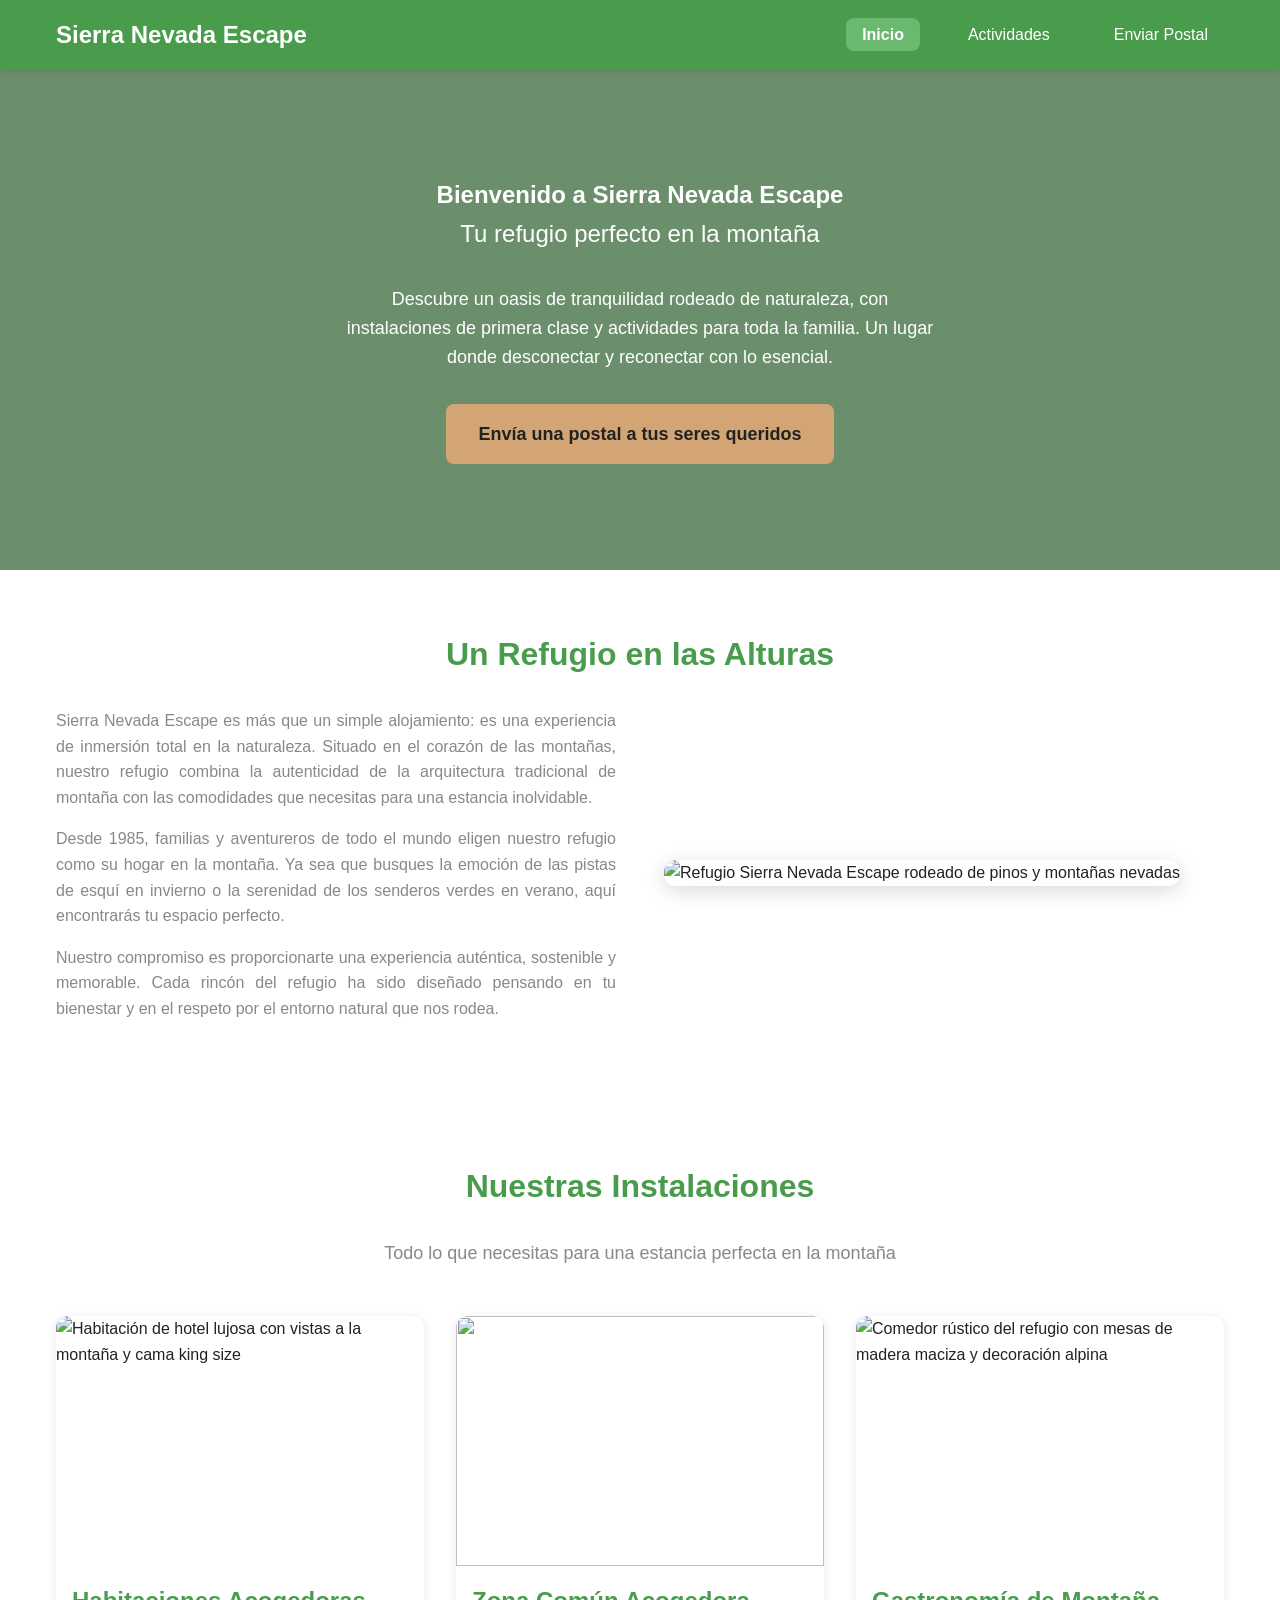
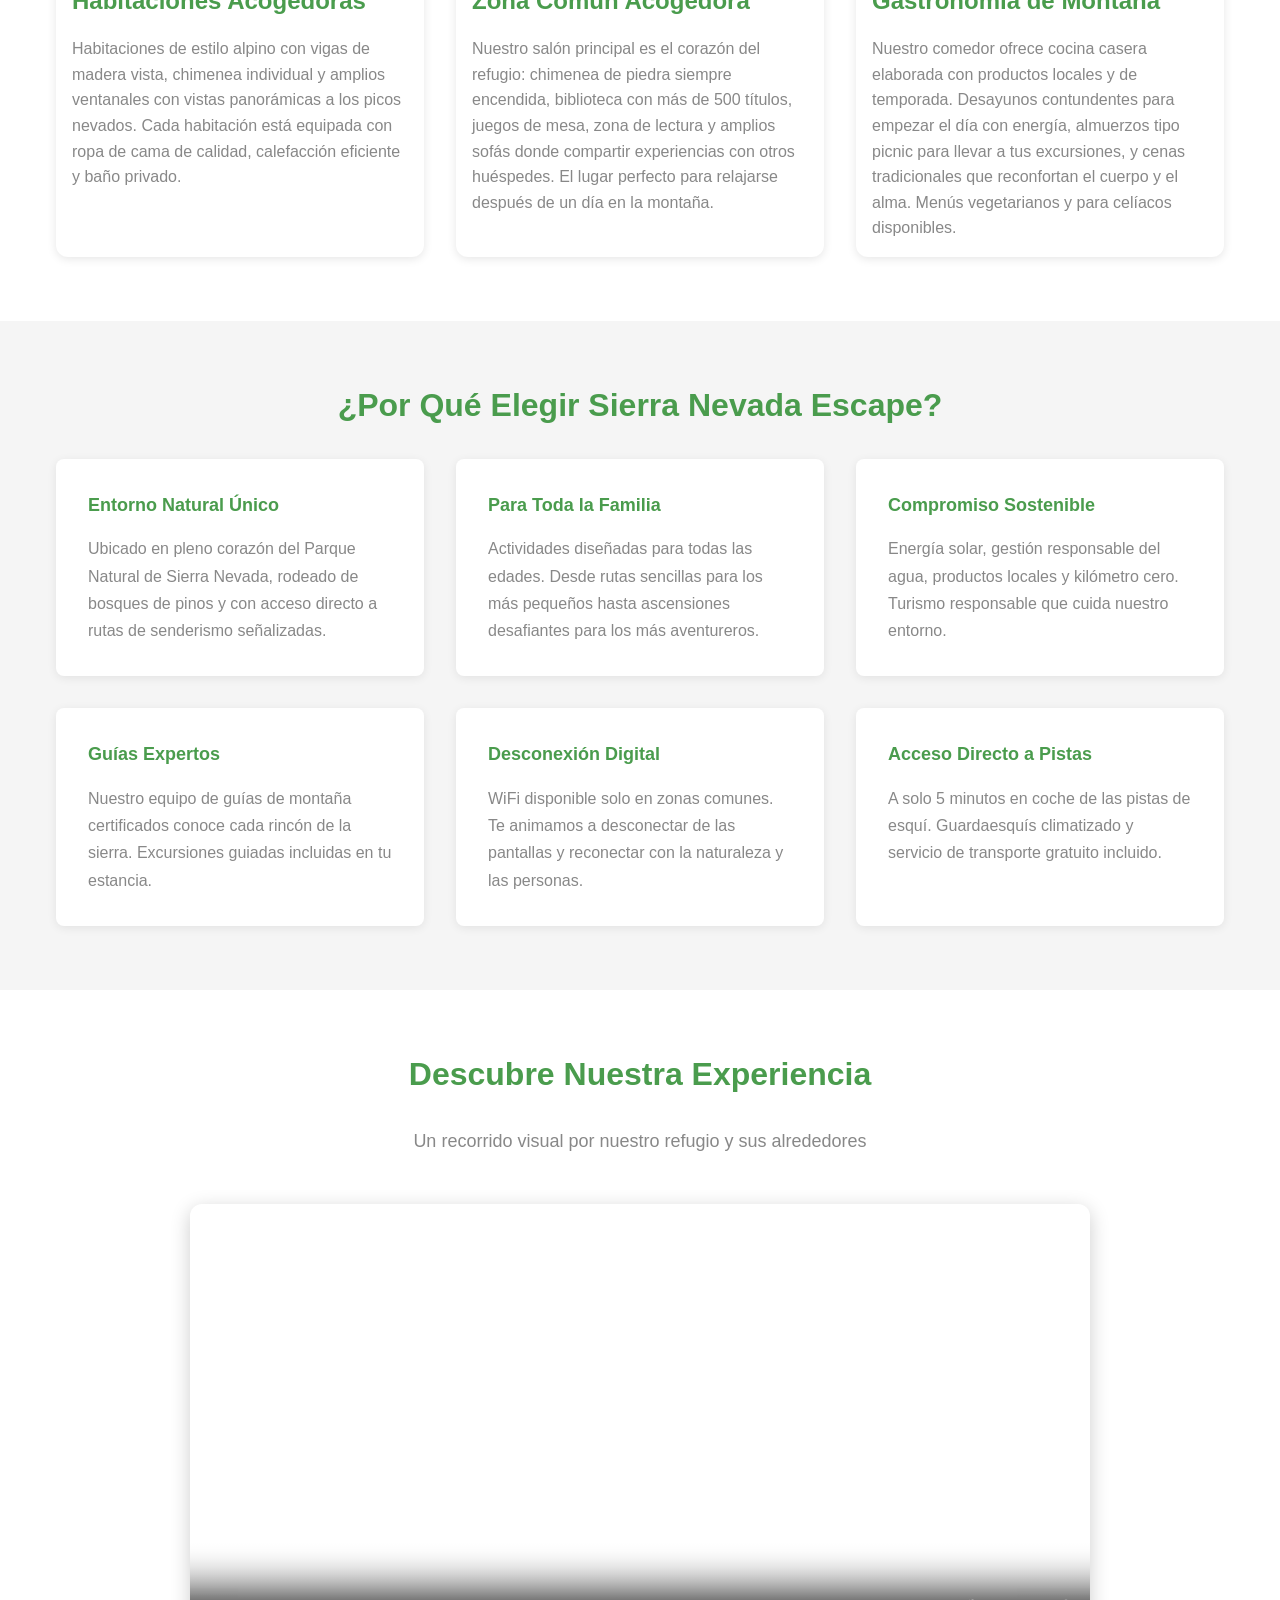
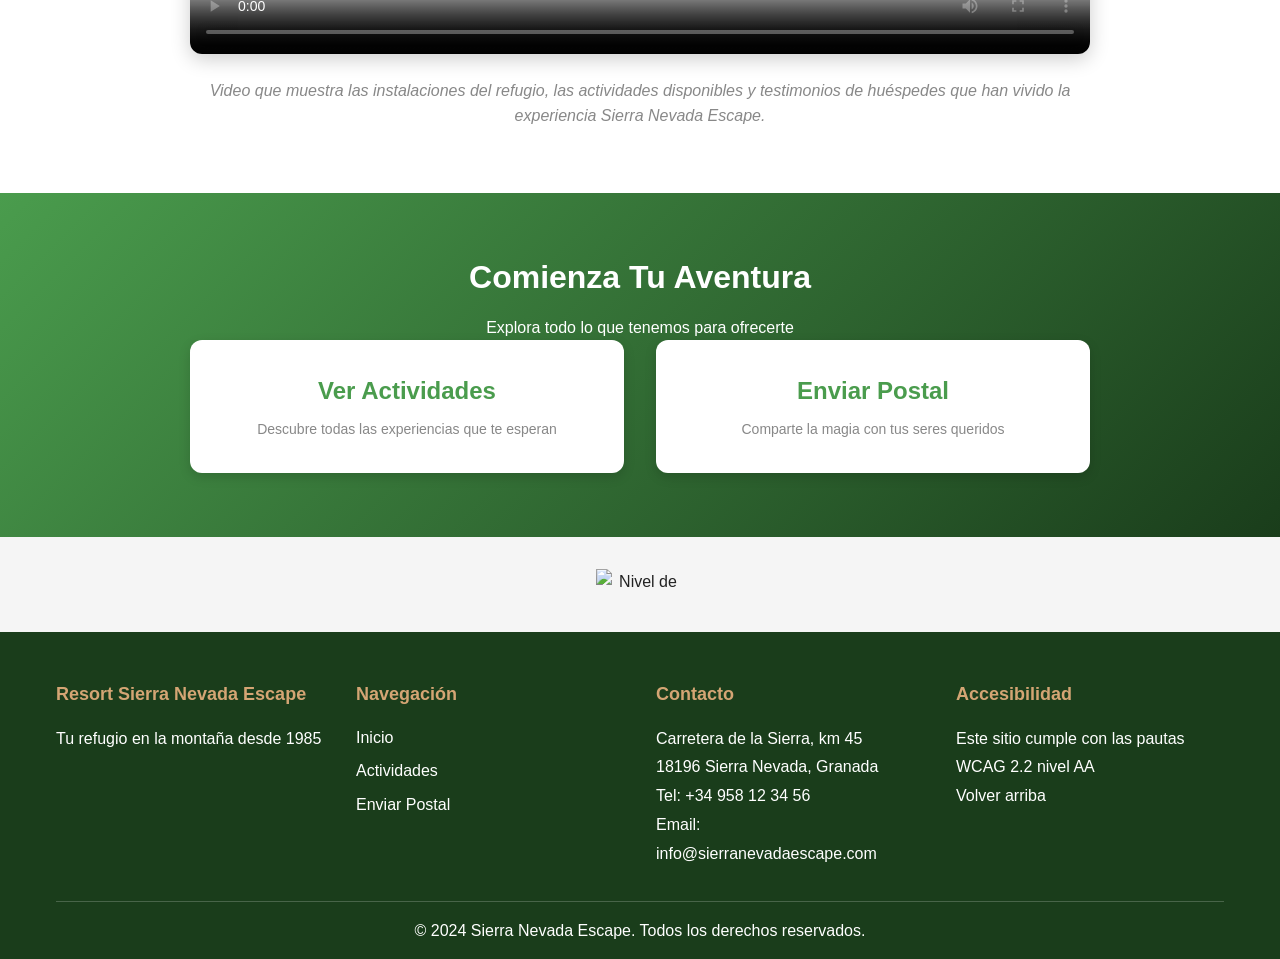
==== index.html @ b244ad47 "Init commit" ====
<!DOCTYPE html>
<html lang="es">

<head>
    <meta charset="UTF-8">
    <meta name="viewport" content="width=device-width, initial-scale=1.0">
    <meta name="description"
        content="Resort Sierra Nevada Escape - Tu refugio perfecto en la montaña. Descubre naturaleza, tranquilidad y actividades para toda la familia.">
    <title>Sierra Nevada Escape | Refugio de Montaña</title>
    <link rel="stylesheet" href="styles.css">
</head>

<body>

    <header role="banner">
        <nav role="navigation" aria-label="Navegación principal">
            <div class="nav-container">
                <h1 class="logo"><a href="index.html">Sierra Nevada Escape</a></h1>
                <ul class="nav-menu">
                    <li><a href="index.html" aria-current="page">Inicio</a></li>
                    <li><a href="actividades.html">Actividades</a></li>
                    <li><a href="postal.html">Enviar Postal</a></li>
                </ul>
            </div>
        </nav>
    </header>

    <main id="main-content" role="main">
        <!-- Hero Section -->
        <section id="inicio" class="hero" aria-labelledby="hero-title">
            <div class="hero-content">
                <h1 id="hero-title">Bienvenido a Sierra Nevada Escape</h1>
                <p class="hero-subtitle">Tu refugio perfecto en la montaña</p>
                <p class="hero-description">Descubre un oasis de tranquilidad rodeado de naturaleza, con instalaciones
                    de primera clase y actividades para toda la familia. Un lugar donde desconectar y reconectar con lo
                    esencial.</p>
                <a href="postal.html" class="cta-button">Envía una postal a tus seres queridos</a>
            </div>
        </section>

        <!-- Sobre Nosotros Section -->
        <section id="sobre-nosotros" class="sobre-nosotros" aria-labelledby="sobre-title">
            <div class="container">
                <h2 id="sobre-title">Un Refugio en las Alturas</h2>
                <div class="about-content">
                    <div class="about-text">
                        <p>Sierra Nevada Escape es más que un simple alojamiento: es una experiencia de inmersión total
                            en la naturaleza. Situado en el corazón de las montañas, nuestro refugio combina la
                            autenticidad de la arquitectura tradicional de montaña con las comodidades que necesitas
                            para una estancia inolvidable.</p>

                        <p>Desde 1985, familias y aventureros de todo el mundo eligen nuestro refugio como su hogar en
                            la montaña. Ya sea que busques la emoción de las pistas de esquí en invierno o la serenidad
                            de los senderos verdes en verano, aquí encontrarás tu espacio perfecto.</p>

                        <p>Nuestro compromiso es proporcionarte una experiencia auténtica, sostenible y memorable. Cada
                            rincón del refugio ha sido diseñado pensando en tu bienestar y en el respeto por el entorno
                            natural que nos rodea.</p>
                    </div>
                    <div class="about-image">
                        <img src="https://images.unsplash.com/photo-1506905925346-21bda4d32df4?w=1200&h=675&fit=crop"
                            alt="Refugio Sierra Nevada Escape rodeado de pinos y montañas nevadas" loading="lazy">
                    </div>
                </div>
            </div>
        </section>

        <!-- Instalaciones Section -->
        <section id="instalaciones" class="instalaciones" aria-labelledby="instalaciones-title">
            <div class="container">
                <h2 id="instalaciones-title">Nuestras Instalaciones</h2>
                <p class="section-intro">Todo lo que necesitas para una estancia perfecta en la montaña</p>

                <div class="grid">
                    <article class="card">
                        <img src="https://images.unsplash.com/photo-1566073771259-6a8506099945?w=800&h=600&fit=crop"
                            alt="Habitación de hotel lujosa con vistas a la montaña y cama king size" loading="lazy">
                        <h3>Habitaciones Acogedoras</h3>
                        <p>Habitaciones de estilo alpino con vigas de madera vista, chimenea individual y amplios
                            ventanales con vistas panorámicas a los picos nevados. Cada habitación está equipada con
                            ropa de cama de calidad, calefacción eficiente y baño privado.</p>
                    </article>

                    <article class="card">
                        <img src="https://images.unsplash.com/photo-1544161515-4ab6ce6db874?w=800&h=600&fit=crop"
                            loading="lazy">
                        <h3>Zona Común Acogedora</h3>
                        <p>Nuestro salón principal es el corazón del refugio: chimenea de piedra siempre encendida,
                            biblioteca con más de 500 títulos, juegos de mesa, zona de lectura y amplios sofás donde
                            compartir experiencias con otros huéspedes. El lugar perfecto para relajarse después de un
                            día en la montaña.</p>
                    </article>

                    <article class="card">
                        <img src="https://images.unsplash.com/photo-1519225421980-715cb0215aed?w=800&h=600&fit=crop"
                            alt="Comedor rústico del refugio con mesas de madera maciza y decoración alpina"
                            loading="lazy">
                        <h3>Gastronomía de Montaña</h3>
                        <p>Nuestro comedor ofrece cocina casera elaborada con productos locales y de temporada.
                            Desayunos contundentes para empezar el día con energía, almuerzos tipo picnic para llevar a
                            tus excursiones, y cenas tradicionales que reconfortan el cuerpo y el alma. Menús
                            vegetarianos y para celíacos disponibles.</p>
                    </article>
                </div>
            </div>
        </section>

        <!-- Por Qué Elegirnos Section -->
        <section id="ventajas" class="ventajas" aria-labelledby="ventajas-title">
            <div class="container">
                <h2 id="ventajas-title">¿Por Qué Elegir Sierra Nevada Escape?</h2>
                <div class="ventajas-grid">
                    <article class="ventaja-item">
                        <h3>Entorno Natural Único</h3>
                        <p>Ubicado en pleno corazón del Parque Natural de Sierra Nevada, rodeado de bosques de pinos y
                            con acceso directo a rutas de senderismo señalizadas.</p>
                    </article>

                    <article class="ventaja-item">
                        <h3>Para Toda la Familia</h3>
                        <p>Actividades diseñadas para todas las edades. Desde rutas sencillas para los más pequeños
                            hasta ascensiones desafiantes para los más aventureros.</p>
                    </article>

                    <article class="ventaja-item">
                        <h3>Compromiso Sostenible</h3>
                        <p>Energía solar, gestión responsable del agua, productos locales y kilómetro cero. Turismo
                            responsable que cuida nuestro entorno.</p>
                    </article>

                    <article class="ventaja-item">
                        <h3>Guías Expertos</h3>
                        <p>Nuestro equipo de guías de montaña certificados conoce cada rincón de la sierra. Excursiones
                            guiadas incluidas en tu estancia.</p>
                    </article>

                    <article class="ventaja-item">
                        <h3>Desconexión Digital</h3>
                        <p>WiFi disponible solo en zonas comunes. Te animamos a desconectar de las pantallas y
                            reconectar con la naturaleza y las personas.</p>
                    </article>

                    <article class="ventaja-item">
                        <h3>Acceso Directo a Pistas</h3>
                        <p>A solo 5 minutos en coche de las pistas de esquí. Guardaesquís climatizado y servicio de
                            transporte gratuito incluido.</p>
                    </article>
                </div>
            </div>
        </section>

        <!-- Video Section -->
        <section class="video-section" aria-labelledby="video-title">
            <div class="container">
                <h2 id="video-title">Descubre Nuestra Experiencia</h2>
                <p class="section-intro">Un recorrido visual por nuestro refugio y sus alrededores</p>
                <div class="video-wrapper">
                    <video controls
                        poster="https://images.unsplash.com/photo-1506905925346-21bda4d32df4?w=1200&h=675&fit=crop">
                        <source src="./video/20117277-uhd_3840_2160_50fps.mp4" type="video/mp4">
                        <track kind="captions" src="captions-es.vtt" srclang="es" label="Español" default>
                        <p>Tu navegador no soporta el elemento de video. <a
                                href="./video/20117277-uhd_3840_2160_50fps.mp4">Descarga el video
                                aquí</a>.</p>
                    </video>
                    <p class="video-description">Video que muestra las instalaciones del refugio, las actividades
                        disponibles
                        y testimonios de huéspedes que han vivido la experiencia Sierra Nevada Escape.</p>
                </div>
            </div>
        </section>

        <!-- Call to Action Section -->
        <section class="cta-section" aria-labelledby="cta-title">
            <div class="container">
                <h2 id="cta-title">Comienza Tu Aventura</h2>
                <p>Explora todo lo que tenemos para ofrecerte</p>
                <div class="cta-links">
                    <a href="actividades.html" class="cta-link-card">
                        <h3>Ver Actividades</h3>
                        <p>Descubre todas las experiencias que te esperan</p>
                    </a>
                    <a href="postal.html" class="cta-link-card">
                        <h3>Enviar Postal</h3>
                        <p>Comparte la magia con tus seres queridos</p>
                    </a>
                </div>
            </div>
        </section>
    </main>

    <!-- Accessibility Features Info -->
    <section class="accessibility-info" aria-labelledby="accessibility-title">
        <h2 id="accessibility-title" class="sr-only">Información de accesibilidad</h2>
        <div class="wcag-badges">
            <img src="https://www.w3.org/WAI/wcag2AA-blue.png"
                alt="Nivel de conformidad AA de las Pautas de Accesibilidad para el Contenido Web 2.2" width="88"
                height="31">
        </div>
    </section>

    <footer role="contentinfo">
        <div class="container">
            <div class="footer-content">
                <div class="footer-section">
                    <h3>Resort Sierra Nevada Escape</h3>
                    <p>Tu refugio en la montaña desde 1985</p>
                </div>

                <div class="footer-section">
                    <h3>Navegación</h3>
                    <ul class="footer-links">
                        <li><a href="index.html">Inicio</a></li>
                        <li><a href="actividades.html">Actividades</a></li>
                        <li><a href="postal.html">Enviar Postal</a></li>
                    </ul>
                </div>

                <div class="footer-section">
                    <h3>Contacto</h3>
                    <address>
                        <p>Carretera de la Sierra, km 45</p>
                        <p>18196 Sierra Nevada, Granada</p>
                        <p>Tel: <a href="tel:+34958123456">+34 958 12 34 56</a></p>
                        <p>Email: <a href="mailto:info@sierranevadaescape.com">info@sierranevadaescape.com</a></p>
                    </address>
                </div>

                <div class="footer-section">
                    <h3>Accesibilidad</h3>
                    <p>Este sitio cumple con las pautas WCAG 2.2 nivel AA</p>
                    <p><a href="#main-content">Volver arriba</a></p>
                </div>
            </div>

            <div class="footer-bottom">
                <p>&copy; 2024 Sierra Nevada Escape. Todos los derechos reservados.</p>
            </div>
        </div>
    </footer>

    <script src="app.js"></script>
</body>

</html>
---- styles.css ----
/* ================================
   CSS Variables para accesibilidad
   ================================ */
:root {
    /* Colores principales con contraste WCAG AA */
    --color-primary: #4a9c4d;
    --color-primary-dark: #1a3d1b;
    --color-primary-light: #6bb96e;
    --color-secondary: #d4a574;
    --color-accent: #8b4513;

    /* Colores de fondo */
    --color-bg-light: #ffffff;
    --color-bg-gray: #f5f5f5;
    --color-bg-dark: #333333;

    /* Colores de texto con contraste adecuado */
    --color-text-dark: #222222;
    --color-text-light: #ffffff;
    --color-text-gray: #888888;

    /* Estados */
    --color-error: #c41e3a;
    --color-success: #2d862d;
    --color-focus: #0066cc;

    /* Espaciado */
    --spacing-xs: 0.5rem;
    --spacing-sm: 1rem;
    --spacing-md: 2rem;
    --spacing-lg: 3rem;
    --spacing-xl: 4rem;

    /* Tipografía */
    --font-family-base: -apple-system, BlinkMacSystemFont, 'Segoe UI', Roboto, 'Helvetica Neue', Arial, sans-serif;
    --font-size-base: 16px;
    --font-size-sm: 0.875rem;
    --font-size-lg: 1.125rem;
    --font-size-xl: 1.5rem;
    --font-size-2xl: 2rem;
    --font-size-3xl: 2.5rem;

    --line-height-base: 1.6;
    --line-height-heading: 1.3;

    /* Transiciones */
    --transition-base: all 0.3s ease;

    /* Bordes */
    --border-radius: 8px;
    --border-radius-lg: 12px;
}

/* ================================
   Reset y Base
   ================================ */
* {
    margin: 0;
    padding: 0;
    box-sizing: border-box;
}

html {
    scroll-behavior: smooth;
    font-size: var(--font-size-base);
}

body {
    font-family: var(--font-family-base);
    line-height: var(--line-height-base);
    color: var(--color-text-dark);
    background-color: var(--color-bg-light);
}

/* ================================
   Accesibilidad
   ================================ */

/* Skip link para navegación por teclado */
.skip-link {
    position: absolute;
    top: -40px;
    left: 0;
    background: var(--color-primary);
    color: var(--color-text-light);
    padding: var(--spacing-sm);
    text-decoration: none;
    z-index: 100;
    font-weight: bold;
}

.skip-link:focus {
    top: 0;
}

/* Texto solo para lectores de pantalla */
.sr-only {
    position: absolute;
    width: 1px;
    height: 1px;
    padding: 0;
    margin: -1px;
    overflow: hidden;
    clip: rect(0, 0, 0, 0);
    white-space: nowrap;
    border-width: 0;
}

/* Focus visible para navegación por teclado */
*:focus-visible {
    outline: 3px solid var(--color-focus);
    outline-offset: 2px;
}

/* ================================
   Header y Navegación
   ================================ */
header {
    background-color: var(--color-primary);
    color: var(--color-text-light);
    padding: var(--spacing-sm) 0;
    position: sticky;
    top: 0;
    z-index: 50;
    box-shadow: 0 2px 5px rgba(0, 0, 0, 0.1);
}

.nav-container {
    max-width: 1200px;
    margin: 0 auto;
    padding: 0 var(--spacing-sm);
    display: flex;
    justify-content: space-between;
    align-items: center;
    flex-wrap: wrap;
}

.logo {
    font-size: var(--font-size-xl);
    font-weight: bold;
    margin: 0;
}

.nav-menu {
    list-style: none;
    display: flex;
    gap: var(--spacing-md);
    flex-wrap: wrap;
}

.nav-menu a {
    color: var(--color-text-light);
    text-decoration: none;
    padding: var(--spacing-xs) var(--spacing-sm);
    border-radius: var(--border-radius);
    transition: var(--transition-base);
}

.nav-menu a:hover,
.nav-menu a:focus {
    background-color: var(--color-primary-light);
}

/* ================================
   Hero Section
   ================================ */
.hero {
    background: linear-gradient(rgba(44, 95, 45, 0.7), rgba(44, 95, 45, 0.7)),
        url('https://images.unsplash.com/photo-1506905925346-21bda4d32df4?w=1600&h=900&fit=crop') center/cover;
    color: var(--color-text-light);
    padding: var(--spacing-xl) var(--spacing-sm);
    text-align: center;
    min-height: 500px;
    display: flex;
    align-items: center;
    justify-content: center;
}

.hero-content {
    max-width: 800px;
}

.hero-content h2 {
    font-size: var(--font-size-3xl);
    margin-bottom: var(--spacing-sm);
    line-height: var(--line-height-heading);
}

.hero-subtitle {
    font-size: var(--font-size-xl);
    margin-bottom: var(--spacing-md);
}

.hero-description {
    font-size: var(--font-size-lg);
    margin-bottom: var(--spacing-md);
    max-width: 600px;
    margin-left: auto;
    margin-right: auto;
}

.cta-button {
    display: inline-block;
    background-color: var(--color-secondary);
    color: var(--color-text-dark);
    padding: var(--spacing-sm) var(--spacing-md);
    border-radius: var(--border-radius);
    text-decoration: none;
    font-weight: bold;
    font-size: var(--font-size-lg);
    transition: var(--transition-base);
}

.cta-button:hover,
.cta-button:focus {
    background-color: var(--color-accent);
    color: var(--color-text-light);
    transform: translateY(-2px);
    box-shadow: 0 4px 8px rgba(0, 0, 0, 0.2);
}

/* ================================
   WCAG Badges
   ================================ */
.accessibility-info {
    background-color: var(--color-bg-gray);
    padding: var(--spacing-md) 0;
    text-align: center;
}

.wcag-badges {
    display: flex;
    justify-content: center;
    align-items: center;
    gap: var(--spacing-sm);
}

/* ================================
   Container y Grid
   ================================ */
.container {
    max-width: 1200px;
    margin: 0 auto;
    padding: 0 var(--spacing-sm);
}

section {
    padding: var(--spacing-xl) 0;
}

section h2 {
    font-size: var(--font-size-2xl);
    margin-bottom: var(--spacing-md);
    text-align: center;
    color: var(--color-primary);
    line-height: var(--line-height-heading);
}

.section-intro {
    text-align: center;
    font-size: var(--font-size-lg);
    max-width: 700px;
    margin: 0 auto var(--spacing-lg);
    color: var(--color-text-gray);
}

.grid {
    display: grid;
    grid-template-columns: repeat(auto-fit, minmax(300px, 1fr));
    gap: var(--spacing-md);
    margin-top: var(--spacing-md);
}

/* ================================
   Cards
   ================================ */
.card {
    background: var(--color-bg-light);
    border-radius: var(--border-radius-lg);
    overflow: hidden;
    box-shadow: 0 2px 10px rgba(0, 0, 0, 0.1);
    transition: var(--transition-base);
}

.card:hover,
.card:focus-within {
    transform: translateY(-5px);
    box-shadow: 0 5px 20px rgba(0, 0, 0, 0.15);
}

.card img {
    width: 100%;
    height: 250px;
    object-fit: cover;
    display: block;
}

.card h3 {
    font-size: var(--font-size-xl);
    margin: var(--spacing-sm);
    color: var(--color-primary);
}

.card p {
    margin: 0 var(--spacing-sm) var(--spacing-sm);
    color: var(--color-text-gray);
}

/* ================================
   Instalaciones Section
   ================================ */
.instalaciones {
    background-color: var(--color-bg-light);
}

/* ================================
   Actividades Section
   ================================ */
.actividades {
    background-color: var(--color-bg-gray);
}

.activity-card {
    background: var(--color-bg-light);
    padding: var(--spacing-md);
    border-radius: var(--border-radius-lg);
    box-shadow: 0 2px 10px rgba(0, 0, 0, 0.1);
}

.activity-card h3 {
    font-size: var(--font-size-xl);
    color: var(--color-primary);
    margin-bottom: var(--spacing-sm);
    border-bottom: 2px solid var(--color-secondary);
    padding-bottom: var(--spacing-xs);
}

.activity-card ul {
    list-style-position: inside;
    padding-left: 0;
}

.activity-card li {
    padding: var(--spacing-xs) 0;
    color: var(--color-text-gray);
}

/* ================================
   Video Section
   ================================ */
.video-section {
    background-color: var(--color-bg-light);
}

.video-wrapper {
    max-width: 900px;
    margin: 0 auto;
}

.video-wrapper video {
    width: 100%;
    height: auto;
    border-radius: var(--border-radius-lg);
    box-shadow: 0 5px 20px rgba(0, 0, 0, 0.2);
}

.video-description {
    margin-top: var(--spacing-sm);
    text-align: center;
    color: var(--color-text-gray);
    font-style: italic;
}

/* ================================
   Formulario de Postal
   ================================ */
.postal-section {
    background-color: var(--color-bg-light);
}

.postal-form {
    max-width: 800px;
    margin: 0 auto;
    background: var(--color-bg-gray);
    padding: var(--spacing-lg);
    border-radius: var(--border-radius-lg);
    box-shadow: 0 2px 10px rgba(0, 0, 0, 0.1);
}

fieldset {
    border: 2px solid var(--color-primary);
    padding: var(--spacing-md);
    margin-bottom: var(--spacing-md);
    border-radius: var(--border-radius);
}

legend {
    font-weight: bold;
    font-size: var(--font-size-lg);
    color: var(--color-primary);
    padding: 0 var(--spacing-xs);
}

.image-selector {
    display: grid;
    grid-template-columns: repeat(auto-fit, minmax(150px, 1fr));
    gap: var(--spacing-sm);
    margin-top: var(--spacing-sm);
}

.image-option {
    position: relative;
    cursor: pointer;
    border: 3px solid transparent;
    border-radius: var(--border-radius);
    overflow: hidden;
    transition: var(--transition-base);
}

.image-option:hover,
.image-option:focus-within {
    border-color: var(--color-secondary);
}

.image-option input[type="radio"] {
    position: absolute;
    opacity: 0;
}

.image-option input[type="radio"]:checked+img {
    border: 4px solid var(--color-primary);
}

.image-option input[type="radio"]:focus+img {
    outline: 3px solid var(--color-focus);
    outline-offset: 2px;
}

.image-option img {
    width: 100%;
    height: 150px;
    object-fit: cover;
    display: block;
    border: 4px solid transparent;
    transition: var(--transition-base);
}

.image-label {
    display: block;
    padding: var(--spacing-xs);
    background: var(--color-bg-light);
    text-align: center;
    font-size: var(--font-size-sm);
    font-weight: 500;
}

.form-group {
    margin-bottom: var(--spacing-md);
}

.form-group label {
    display: block;
    font-weight: 600;
    margin-bottom: var(--spacing-xs);
    color: var(--color-text-dark);
}

.form-group input,
.form-group textarea {
    width: 100%;
    padding: var(--spacing-sm);
    border: 2px solid #cccccc;
    border-radius: var(--border-radius);
    font-family: var(--font-family-base);
    font-size: var(--font-size-base);
    transition: var(--transition-base);
}

.form-group input:focus,
.form-group textarea:focus {
    border-color: var(--color-primary);
    outline: none;
}

.form-group input:invalid:not(:placeholder-shown),
.form-group textarea:invalid:not(:placeholder-shown) {
    border-color: var(--color-error);
}

.help-text {
    display: block;
    margin-top: var(--spacing-xs);
    font-size: var(--font-size-sm);
    color: var(--color-text-gray);
}

.error-message {
    color: var(--color-error);
    font-size: var(--font-size-sm);
    margin-top: var(--spacing-xs);
    font-weight: 600;
    display: none;
}

.error-message:not(:empty) {
    display: block;
}

.submit-button {
    background-color: var(--color-primary);
    color: var(--color-text-light);
    padding: var(--spacing-sm) var(--spacing-lg);
    border: none;
    border-radius: var(--border-radius);
    font-size: var(--font-size-lg);
    font-weight: bold;
    cursor: pointer;
    transition: var(--transition-base);
    width: 100%;
}

.submit-button:hover,
.submit-button:focus {
    background-color: var(--color-primary-dark);
    transform: translateY(-2px);
    box-shadow: 0 4px 8px rgba(0, 0, 0, 0.2);
}

.submit-button:active {
    transform: translateY(0);
}

/* ================================
   Modal
   ================================ */
.modal {
    display: none;
    position: fixed;
    z-index: 1000;
    left: 0;
    top: 0;
    width: 100%;
    height: 100%;
    background-color: rgba(0, 0, 0, 0.7);
    align-items: center;
    justify-content: center;
}

.modal[aria-hidden="false"] {
    display: flex;
}

.modal-content {
    background-color: var(--color-bg-light);
    padding: var(--spacing-lg);
    border-radius: var(--border-radius-lg);
    max-width: 500px;
    width: 90%;
    box-shadow: 0 5px 30px rgba(0, 0, 0, 0.3);
    text-align: center;
}

.modal-content h3 {
    color: var(--color-success);
    font-size: var(--font-size-2xl);
    margin-bottom: var(--spacing-sm);
}

.modal-content p {
    margin-bottom: var(--spacing-md);
    font-size: var(--font-size-lg);
}

/* ================================
   Footer
   ================================ */
footer {
    background-color: var(--color-primary-dark);
    color: var(--color-text-light);
    padding: var(--spacing-lg) 0 var(--spacing-sm);
}

.footer-content {
    display: grid;
    grid-template-columns: repeat(auto-fit, minmax(250px, 1fr));
    gap: var(--spacing-md);
    margin-bottom: var(--spacing-md);
}

.footer-section h3 {
    font-size: var(--font-size-lg);
    margin-bottom: var(--spacing-sm);
    color: var(--color-secondary);
}

.footer-section p,
.footer-section address {
    font-style: normal;
    line-height: 1.8;
}

.footer-section a {
    color: var(--color-text-light);
    text-decoration: none;
    transition: var(--transition-base);
}

.footer-section a:hover,
.footer-section a:focus {
    color: var(--color-secondary);
    text-decoration: underline;
}

.footer-bottom {
    border-top: 1px solid rgba(255, 255, 255, 0.2);
    padding-top: var(--spacing-sm);
    text-align: center;
}

/* ================================
   Responsive
   ================================ */
@media (max-width: 768px) {
    :root {
        --font-size-3xl: 2rem;
        --font-size-2xl: 1.5rem;
        --font-size-xl: 1.25rem;
    }

    .nav-container {
        flex-direction: column;
        gap: var(--spacing-sm);
    }

    .nav-menu {
        flex-direction: column;
        width: 100%;
        text-align: center;
        gap: var(--spacing-xs);
    }

    .hero {
        min-height: 400px;
        padding: var(--spacing-lg) var(--spacing-sm);
    }

    .grid {
        grid-template-columns: 1fr;
    }

    .image-selector {
        grid-template-columns: repeat(2, 1fr);
    }

    .gallery-grid {
        grid-template-columns: 1fr;
    }
}

@media (max-width: 480px) {
    .image-selector {
        grid-template-columns: 1fr;
    }
}

/* ================================
   Página de Confirmación
   ================================ */

/* Confirmación Hero */
.confirmacion-hero {
    background: linear-gradient(135deg, var(--color-success) 0%, #1e6b1e 100%);
    color: var(--color-text-light);
    padding: var(--spacing-xl) var(--spacing-sm);
    text-align: center;
    min-height: 60vh;
    display: flex;
    align-items: center;
    justify-content: center;
}

.confirmacion-content {
    max-width: 700px;
    margin: 0 auto;
}

.confirmacion-icono {
    margin-bottom: var(--spacing-md);
    animation: checkmark-animation 0.6s ease-out;
}

@keyframes checkmark-animation {
    0% {
        transform: scale(0) rotate(-45deg);
        opacity: 0;
    }

    50% {
        transform: scale(1.2) rotate(5deg);
    }

    100% {
        transform: scale(1) rotate(0deg);
        opacity: 1;
    }
}

.confirmacion-content h2 {
    font-size: var(--font-size-3xl);
    color: var(--color-text-light);
    margin-bottom: var(--spacing-md);
    line-height: var(--line-height-heading);
}

.confirmacion-mensaje {
    font-size: var(--font-size-xl);
    margin-bottom: var(--spacing-lg);
    line-height: 1.6;
}

.confirmacion-detalles {
    background: rgba(255, 255, 255, 0.15);
    border-radius: var(--border-radius-lg);
    padding: var(--spacing-md);
    margin-bottom: var(--spacing-lg);
    backdrop-filter: blur(10px);
}

.confirmacion-detalles p {
    margin: var(--spacing-xs) 0;
    font-size: var(--font-size-lg);
}

.confirmacion-detalles strong {
    font-weight: 700;
    color: var(--color-secondary);
}

.confirmacion-acciones {
    display: flex;
    gap: var(--spacing-sm);
    justify-content: center;
    flex-wrap: wrap;
    margin-top: var(--spacing-lg);
}

.btn-primary,
.btn-secondary {
    padding: var(--spacing-sm) var(--spacing-lg);
    border-radius: var(--border-radius);
    text-decoration: none;
    font-weight: bold;
    font-size: var(--font-size-lg);
    transition: var(--transition-base);
    display: inline-block;
}

.btn-primary {
    background-color: var(--color-secondary);
    color: var(--color-text-dark);
}

.btn-primary:hover,
.btn-primary:focus {
    background-color: var(--color-accent);
    color: var(--color-text-light);
    transform: translateY(-2px);
    box-shadow: 0 4px 12px rgba(0, 0, 0, 0.3);
}

.btn-secondary {
    background-color: rgba(255, 255, 255, 0.2);
    color: var(--color-text-light);
    border: 2px solid var(--color-text-light);
}

.btn-secondary:hover,
.btn-secondary:focus {
    background-color: var(--color-text-light);
    color: var(--color-primary);
    transform: translateY(-2px);
}

/* Siguiente Paso */
.siguiente-paso {
    padding: var(--spacing-xl) 0;
    background-color: var(--color-bg-light);
}

.siguiente-paso h3 {
    text-align: center;
    font-size: var(--font-size-2xl);
    color: var(--color-primary);
    margin-bottom: var(--spacing-lg);
}

.siguiente-grid {
    display: grid;
    grid-template-columns: repeat(auto-fit, minmax(280px, 1fr));
    gap: var(--spacing-md);
    margin-top: var(--spacing-md);
}

.siguiente-card {
    background: var(--color-bg-gray);
    padding: var(--spacing-lg);
    border-radius: var(--border-radius-lg);
    text-align: center;
    transition: var(--transition-base);
    border: 2px solid transparent;
}

.siguiente-card:hover,
.siguiente-card:focus-within {
    border-color: var(--color-primary);
    transform: translateY(-5px);
    box-shadow: 0 5px 20px rgba(0, 0, 0, 0.1);
}

.siguiente-icono {
    font-size: 3rem;
    display: block;
    margin-bottom: var(--spacing-sm);
}

.siguiente-card h4 {
    font-size: var(--font-size-xl);
    color: var(--color-primary);
    margin-bottom: var(--spacing-sm);
}

.siguiente-card p {
    color: var(--color-text-gray);
    margin-bottom: var(--spacing-md);
    line-height: 1.6;
}

.siguiente-link {
    display: inline-block;
    color: var(--color-primary);
    text-decoration: none;
    font-weight: 600;
    padding: var(--spacing-xs) var(--spacing-md);
    border: 2px solid var(--color-primary);
    border-radius: var(--border-radius);
    transition: var(--transition-base);
}

.siguiente-link:hover,
.siguiente-link:focus {
    background-color: var(--color-primary);
    color: var(--color-text-light);
}

/* Testimonios */
.testimonios-seccion {
    padding: var(--spacing-xl) 0;
    background-color: var(--color-bg-gray);
}

.testimonios-seccion h3 {
    text-align: center;
    font-size: var(--font-size-2xl);
    color: var(--color-primary);
    margin-bottom: var(--spacing-lg);
}

.testimonios-grid {
    display: grid;
    grid-template-columns: repeat(auto-fit, minmax(300px, 1fr));
    gap: var(--spacing-md);
}

.testimonio-card {
    background: var(--color-bg-light);
    padding: var(--spacing-lg);
    border-radius: var(--border-radius-lg);
    box-shadow: 0 2px 10px rgba(0, 0, 0, 0.08);
    border-left: 4px solid var(--color-secondary);
}

.testimonio-card blockquote {
    margin: 0;
}

.testimonio-card p {
    font-style: italic;
    color: var(--color-text-gray);
    line-height: 1.7;
    margin-bottom: var(--spacing-md);
    font-size: var(--font-size-lg);
}

.testimonio-card footer {
    display: flex;
    flex-direction: column;
    gap: var(--spacing-xs);
}

.testimonio-card cite {
    font-style: normal;
    font-weight: 600;
    color: var(--color-primary);
}

.testimonio-fecha {
    font-size: var(--font-size-sm);
    color: var(--color-text-gray);
}

/* Social Section */
.social-section {
    padding: var(--spacing-xl) 0;
    background-color: var(--color-bg-light);
    text-align: center;
}

.social-section h3 {
    font-size: var(--font-size-2xl);
    color: var(--color-primary);
    margin-bottom: var(--spacing-sm);
}

.social-intro {
    font-size: var(--font-size-lg);
    color: var(--color-text-gray);
    margin-bottom: var(--spacing-lg);
    max-width: 600px;
    margin-left: auto;
    margin-right: auto;
}

.social-links {
    display: flex;
    gap: var(--spacing-md);
    justify-content: center;
    flex-wrap: wrap;
}

.social-link {
    display: flex;
    align-items: center;
    gap: var(--spacing-xs);
    padding: var(--spacing-sm) var(--spacing-lg);
    background-color: var(--color-bg-gray);
    color: var(--color-text-dark);
    text-decoration: none;
    border-radius: var(--border-radius);
    font-weight: 600;
    transition: var(--transition-base);
    border: 2px solid transparent;
}

.social-link:hover,
.social-link:focus {
    border-color: var(--color-primary);
    background-color: var(--color-primary);
    color: var(--color-text-light);
    transform: translateY(-2px);
}

.social-link span:first-child {
    font-size: 1.5rem;
}

/* ================================
   Responsive - Confirmación
   ================================ */
@media (max-width: 768px) {
    .confirmacion-content h2 {
        font-size: var(--font-size-2xl);
    }

    .confirmacion-mensaje {
        font-size: var(--font-size-lg);
    }

    .confirmacion-acciones {
        flex-direction: column;
        width: 100%;
    }

    .btn-primary,
    .btn-secondary {
        width: 100%;
    }

    .siguiente-grid,
    .testimonios-grid {
        grid-template-columns: 1fr;
    }

    .social-links {
        flex-direction: column;
        max-width: 300px;
        margin: 0 auto;
    }

    .social-link {
        width: 100%;
        justify-content: center;
    }
}

/* ================================
   Nuevos estilos para estructura multi-página
   ================================ */

/* Logo link */
.logo a {
    color: inherit;
    text-decoration: none;
}

.logo a:hover,
.logo a:focus {
    opacity: 0.9;
}

/* Indicador de página activa */
.nav-menu a[aria-current="page"] {
    background-color: var(--color-primary-light);
    font-weight: bold;
}

/* Page Header */
.page-header {
    background: linear-gradient(135deg, var(--color-primary) 0%, var(--color-primary-dark) 100%);
    color: var(--color-text-light);
    padding: var(--spacing-xl) var(--spacing-sm);
    text-align: center;
}

.page-subtitle {
    font-size: var(--font-size-lg);
    margin-top: var(--spacing-sm);
    opacity: 0.95;
}

/* About Section */
.sobre-nosotros {
    background-color: var(--color-bg-light);
}

.about-content {
    display: grid;
    grid-template-columns: 1fr 1fr;
    gap: var(--spacing-lg);
    align-items: center;
    margin-top: var(--spacing-md);
}

.about-text p {
    margin-bottom: var(--spacing-sm);
    color: var(--color-text-gray);
    text-align: justify;
}

.about-image img {
    width: 100%;
    height: auto;
    border-radius: var(--border-radius-lg);
    box-shadow: 0 5px 20px rgba(0, 0, 0, 0.15);
}

/* Ventajas Grid */
.ventajas {
    background-color: var(--color-bg-gray);
}

.ventajas-grid {
    display: grid;
    grid-template-columns: repeat(auto-fit, minmax(300px, 1fr));
    gap: var(--spacing-md);
    margin-top: var(--spacing-md);
}

.ventaja-item {
    background: var(--color-bg-light);
    padding: var(--spacing-md);
    border-radius: var(--border-radius);
    box-shadow: 0 2px 10px rgba(0, 0, 0, 0.08);
    transition: var(--transition-base);
}

.ventaja-item:hover,
.ventaja-item:focus-within {
    transform: translateY(-3px);
    box-shadow: 0 5px 15px rgba(0, 0, 0, 0.12);
}

.ventaja-item h3 {
    font-size: var(--font-size-lg);
    margin-bottom: var(--spacing-sm);
    color: var(--color-primary);
}

.ventaja-item p {
    color: var(--color-text-gray);
    line-height: 1.7;
}

/* CTA Section */
.cta-section {
    background: linear-gradient(135deg, var(--color-primary) 0%, var(--color-primary-dark) 100%);
    color: var(--color-text-light);
    text-align: center;
    padding: var(--spacing-xl) var(--spacing-sm);
}

.cta-section h2 {
    color: var(--color-text-light);
    margin-bottom: var(--spacing-sm);
}

.cta-section>p {
    font-size: var(--font-size-lg);
    margin-bottom: var(--spacing-lg);
}

.cta-links {
    display: grid;
    grid-template-columns: repeat(auto-fit, minmax(250px, 1fr));
    gap: var(--spacing-md);
    max-width: 900px;
    margin: 0 auto;
}

.cta-link-card {
    background: var(--color-bg-light);
    color: var(--color-text-dark);
    padding: var(--spacing-md);
    border-radius: var(--border-radius-lg);
    text-decoration: none;
    transition: var(--transition-base);
    box-shadow: 0 4px 12px rgba(0, 0, 0, 0.15);
}

.cta-link-card:hover,
.cta-link-card:focus {
    transform: translateY(-5px);
    box-shadow: 0 8px 20px rgba(0, 0, 0, 0.25);
}

.cta-link-card h3 {
    color: var(--color-primary);
    font-size: var(--font-size-xl);
    margin-bottom: var(--spacing-xs);
}

.cta-link-card p {
    color: var(--color-text-gray);
    font-size: var(--font-size-sm);
}

/* Footer Links */
.footer-links {
    list-style: none;
    padding: 0;
}

.footer-links li {
    margin-bottom: var(--spacing-xs);
}

/* Intro Section */
.intro-section {
    background-color: var(--color-bg-gray);
    padding: var(--spacing-lg) 0;
}

.intro-text {
    max-width: 800px;
    margin: 0 auto;
    font-size: var(--font-size-lg);
    line-height: 1.8;
    color: var(--color-text-gray);
    text-align: center;
}

.intro-text:first-of-type {
    margin-bottom: var(--spacing-md);
}

/* Actividades Temporada */
.actividades-temporada {
    padding: var(--spacing-xl) 0;
}

.actividades-temporada.bg-light {
    background-color: var(--color-bg-gray);
}

.actividades-temporada h3 {
    font-size: var(--font-size-2xl);
    color: var(--color-primary);
    margin-bottom: var(--spacing-lg);
    text-align: center;
    border-bottom: 3px solid var(--color-secondary);
    padding-bottom: var(--spacing-sm);
}

/* Actividad Detallada */
.actividad-detallada {
    display: grid;
    grid-template-columns: 1fr 1fr;
    gap: var(--spacing-lg);
    margin-bottom: var(--spacing-xl);
    align-items: start;
}

.actividad-imagen img {
    width: 100%;
    height: auto;
    border-radius: var(--border-radius-lg);
    box-shadow: 0 4px 15px rgba(0, 0, 0, 0.15);
}

.actividad-contenido h4 {
    font-size: var(--font-size-xl);
    color: var(--color-primary);
    margin-bottom: var(--spacing-sm);
}

.actividad-contenido p {
    margin-bottom: var(--spacing-sm);
    line-height: 1.7;
    color: var(--color-text-gray);
}

.actividad-contenido strong {
    color: var(--color-text-dark);
    font-weight: 600;
}

.actividad-contenido ul {
    margin: var(--spacing-sm) 0 var(--spacing-sm) var(--spacing-md);
    color: var(--color-text-gray);
}

.actividad-contenido li {
    margin-bottom: var(--spacing-xs);
    line-height: 1.6;
}

/* Activity Card Extended */
.activity-card-extended {
    background: var(--color-bg-light);
    border-radius: var(--border-radius-lg);
    overflow: hidden;
    box-shadow: 0 2px 10px rgba(0, 0, 0, 0.1);
    transition: var(--transition-base);
}

.activity-card-extended:hover,
.activity-card-extended:focus-within {
    transform: translateY(-5px);
    box-shadow: 0 5px 20px rgba(0, 0, 0, 0.15);
}

.activity-card-extended img {
    width: 100%;
    height: 200px;
    object-fit: cover;
}

.activity-card-extended h4 {
    font-size: var(--font-size-lg);
    color: var(--color-primary);
    margin: var(--spacing-sm);
}

.activity-card-extended p {
    margin: 0 var(--spacing-sm) var(--spacing-sm);
    color: var(--color-text-gray);
    font-size: var(--font-size-sm);
}

.activity-card-extended strong {
    color: var(--color-text-dark);
}

/* Info Práctica */
.info-practica {
    background-color: var(--color-bg-gray);
    padding: var(--spacing-xl) 0;
}

.info-practica h3 {
    text-align: center;
    color: var(--color-primary);
    font-size: var(--font-size-2xl);
    margin-bottom: var(--spacing-lg);
}

.info-box {
    background: var(--color-bg-light);
    padding: var(--spacing-md);
    border-radius: var(--border-radius);
    margin-bottom: var(--spacing-md);
    border-left: 4px solid var(--color-secondary);
}

.info-box h4 {
    color: var(--color-primary);
    font-size: var(--font-size-lg);
    margin-bottom: var(--spacing-sm);
}

.info-box p {
    color: var(--color-text-gray);
    line-height: 1.7;
}



/* Postal Intro */
.postal-intro {
    background-color: var(--color-bg-gray);
    padding: var(--spacing-lg) 0;
}

.intro-content p {
    max-width: 800px;
    margin: 0 auto var(--spacing-md);
    font-size: var(--font-size-lg);
    line-height: 1.8;
    color: var(--color-text-gray);
    text-align: center;
}

/* Fieldset Description */
.fieldset-description {
    font-size: var(--font-size-sm);
    color: var(--color-text-gray);
    margin-top: var(--spacing-xs);
    font-style: italic;
}

/* Textarea Footer */
.textarea-footer {
    display: flex;
    justify-content: space-between;
    align-items: center;
    margin-top: var(--spacing-xs);
}

.char-counter {
    font-size: var(--font-size-sm);
    color: var(--color-text-gray);
    font-weight: 600;
}

/* Form Actions */
.form-actions {
    display: flex;
    gap: var(--spacing-sm);
    margin-top: var(--spacing-md);
}

.reset-button {
    background-color: var(--color-bg-gray);
    color: var(--color-text-dark);
    padding: var(--spacing-sm) var(--spacing-md);
    border: 2px solid var(--color-primary);
    border-radius: var(--border-radius);
    font-size: var(--font-size-base);
    font-weight: 600;
    cursor: pointer;
    transition: var(--transition-base);
    flex: 1;
}

.reset-button:hover,
.reset-button:focus {
    background-color: var(--color-primary);
    color: var(--color-text-light);
}

.submit-button {
    flex: 2;
}

/* Modal Note */
.modal-note {
    font-style: italic;
    color: var(--color-text-gray);
    font-size: var(--font-size-sm);
}

/* Postal Tips */
.postal-tips {
    background-color: var(--color-bg-gray);
    padding: var(--spacing-xl) 0;
}

.postal-tips h3 {
    text-align: center;
    color: var(--color-primary);
    font-size: var(--font-size-2xl);
    margin-bottom: var(--spacing-lg);
}

.tips-grid {
    display: grid;
    grid-template-columns: repeat(auto-fit, minmax(250px, 1fr));
    gap: var(--spacing-md);
}

.tip-card {
    background: var(--color-bg-light);
    padding: var(--spacing-md);
    border-radius: var(--border-radius);
    box-shadow: 0 2px 10px rgba(0, 0, 0, 0.08);
}

.tip-card h4 {
    color: var(--color-primary);
    font-size: var(--font-size-lg);
    margin-bottom: var(--spacing-sm);
}

.tip-card p {
    color: var(--color-text-gray);
    line-height: 1.6;
}

/* FAQ Section */
.postal-faq {
    background-color: var(--color-bg-light);
    padding: var(--spacing-xl) 0;
}

.postal-faq h3 {
    text-align: center;
    color: var(--color-primary);
    font-size: var(--font-size-2xl);
    margin-bottom: var(--spacing-lg);
}

.faq-list {
    max-width: 800px;
    margin: 0 auto;
}

.faq-item {
    margin-bottom: var(--spacing-md);
    padding-bottom: var(--spacing-md);
    border-bottom: 1px solid var(--color-bg-gray);
}

.faq-item:last-child {
    border-bottom: none;
}

.faq-item dt {
    font-size: var(--font-size-lg);
    font-weight: 600;
    color: var(--color-primary);
    margin-bottom: var(--spacing-xs);
}

.faq-item dd {
    margin-left: 0;
    color: var(--color-text-gray);
    line-height: 1.7;
}

/* ================================
   Responsive Updates
   ================================ */
@media (max-width: 768px) {

    .about-content,
    .actividad-detallada {
        grid-template-columns: 1fr;
        gap: var(--spacing-md);
    }

    .actividad-detallada .actividad-imagen:nth-child(1) {
        order: -1;
    }

    .ventajas-grid {
        grid-template-columns: 1fr;
    }

    .cta-links {
        grid-template-columns: 1fr;
    }

    .tips-grid {
        grid-template-columns: 1fr;
    }

    .form-actions {
        flex-direction: column;
    }

    .submit-button,
    .reset-button {
        width: 100%;
    }
}

/* ================================
   Print Styles
   ================================ */
@media print {

    .skip-link,
    header,
    .cta-button,
    .cta-section,
    .postal-form,
    .modal,
    .postal-tips,
    .postal-faq {
        display: none;
    }

    body {
        font-size: 12pt;
        color: #000000;
    }

    a {
        text-decoration: underline;
        color: #000000;
    }

    a[href^="http"]:after {
        content: " (" attr(href) ")";
    }
}
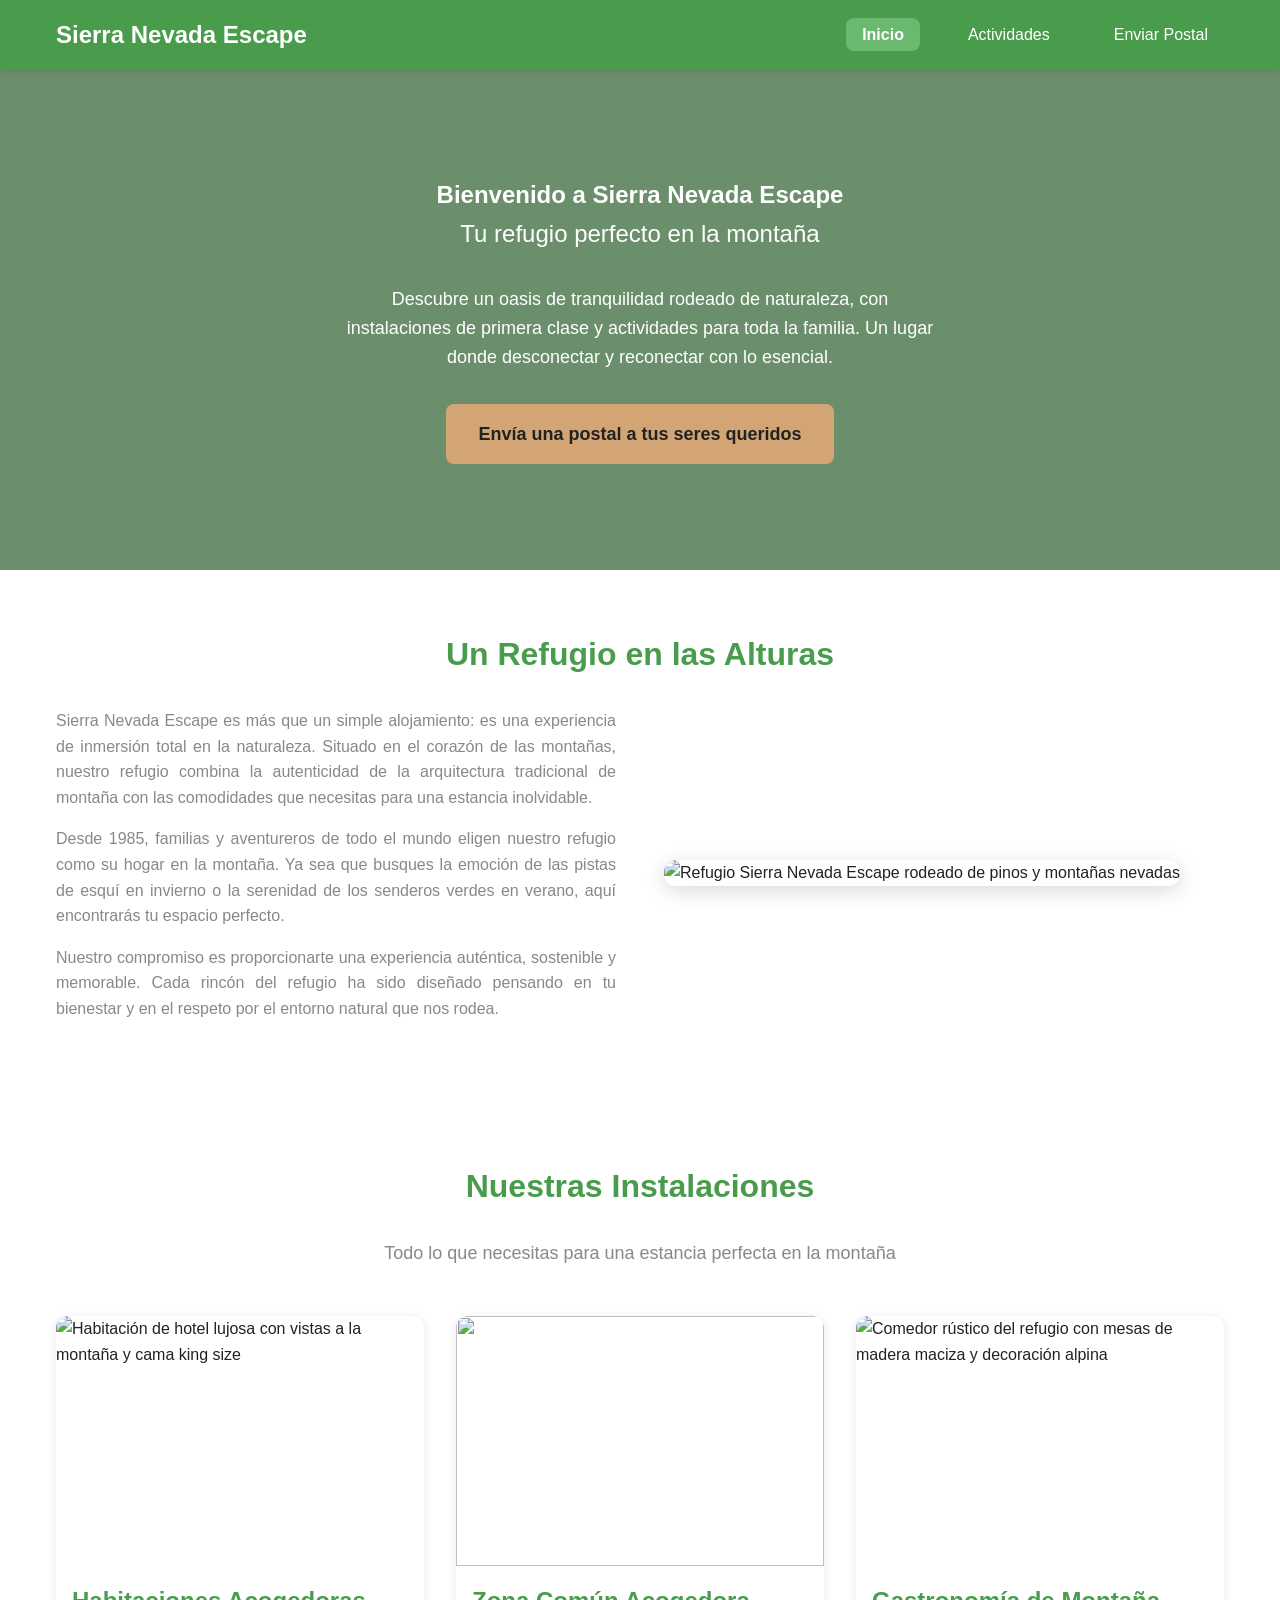
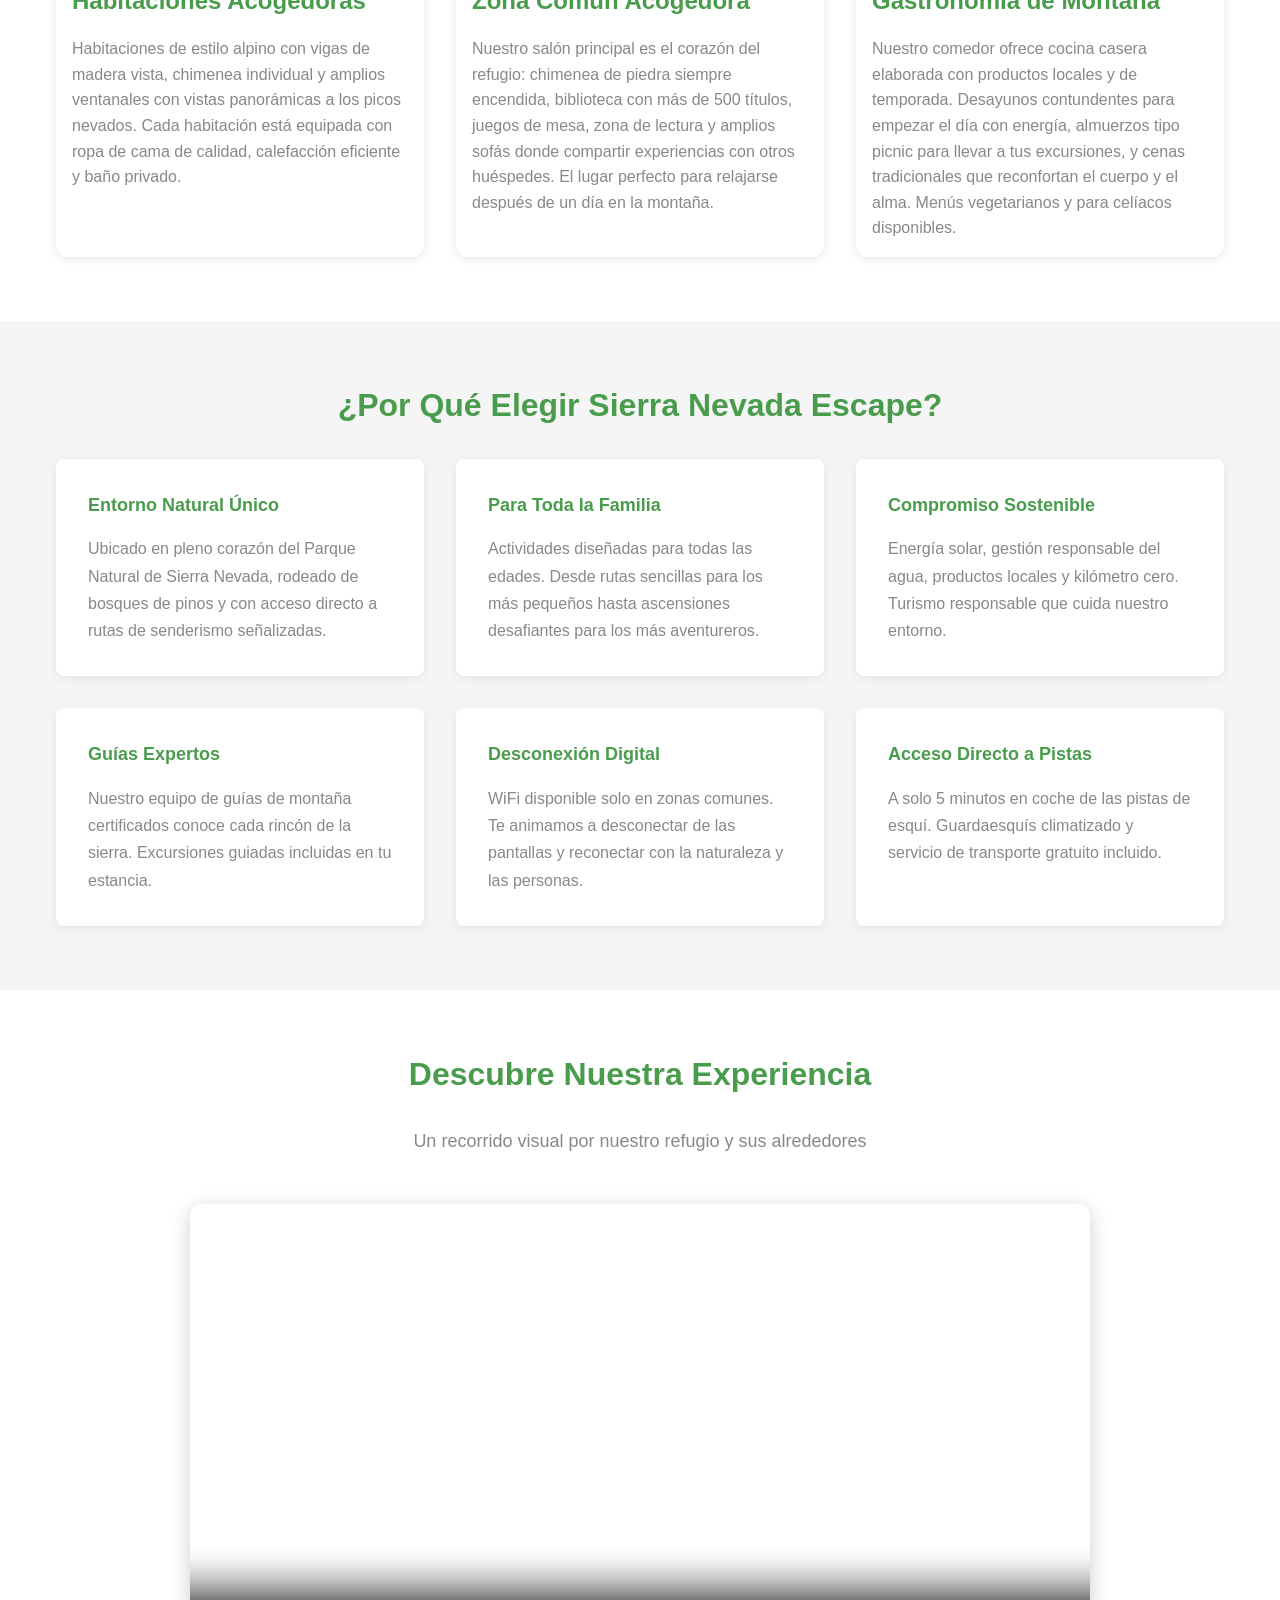
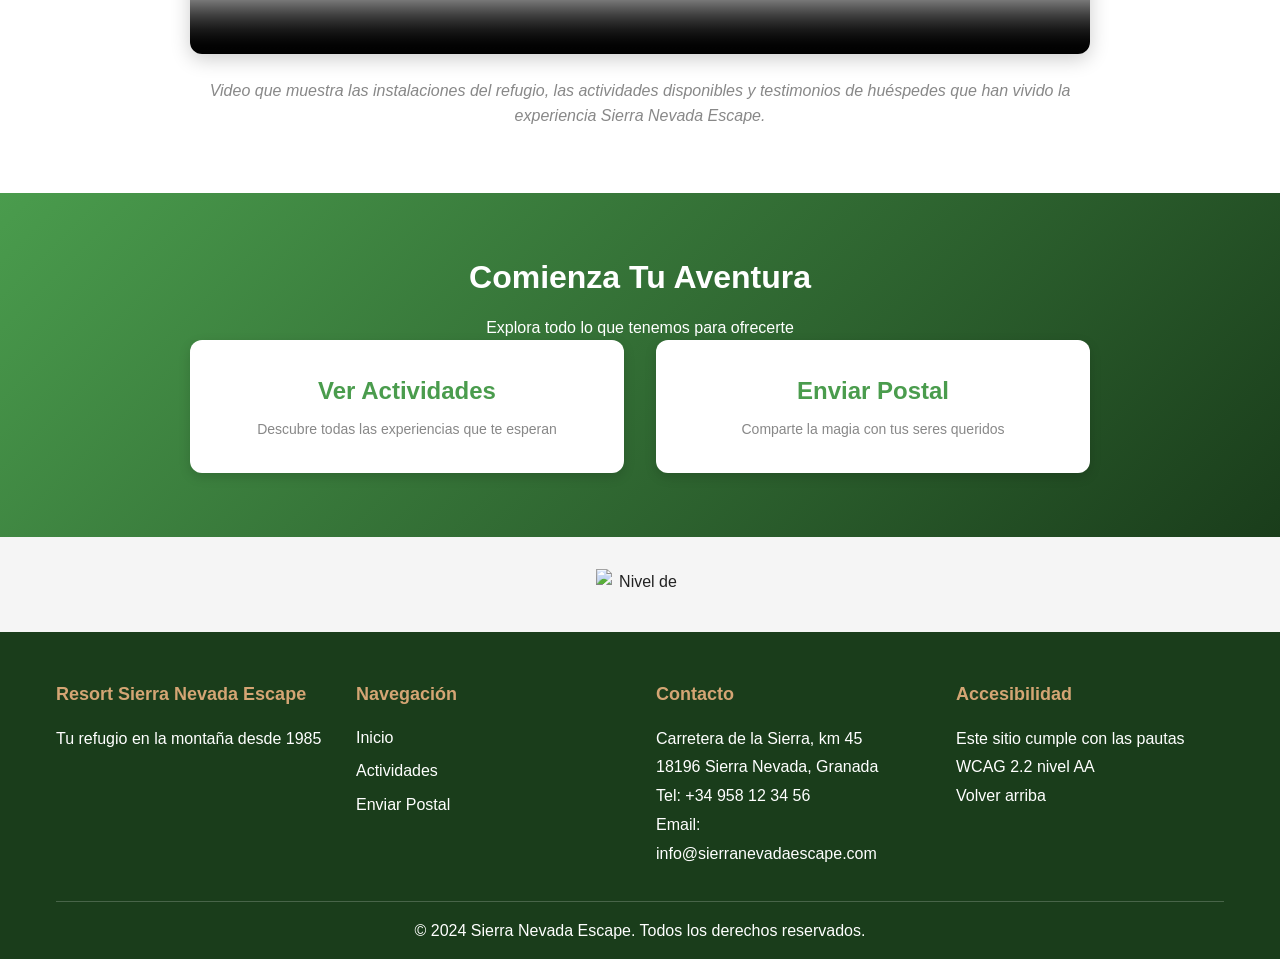
==== commit b1bdcaa5: "Add: videolink" ====
--- a/index.html
+++ b/index.html
@@ -157,7 +157,7 @@
                 <div class="video-wrapper">
                     <video controls
                         poster="https://images.unsplash.com/photo-1506905925346-21bda4d32df4?w=1200&h=675&fit=crop">
-                        <source src="./video/20117277-uhd_3840_2160_50fps.mp4" type="video/mp4">
+                        <source src="https://pixabay.com/videos/download/video-2496_medium.mp4" type="video/mp4">
                         <track kind="captions" src="captions-es.vtt" srclang="es" label="Español" default>
                         <p>Tu navegador no soporta el elemento de video. <a
                                 href="./video/20117277-uhd_3840_2160_50fps.mp4">Descarga el video
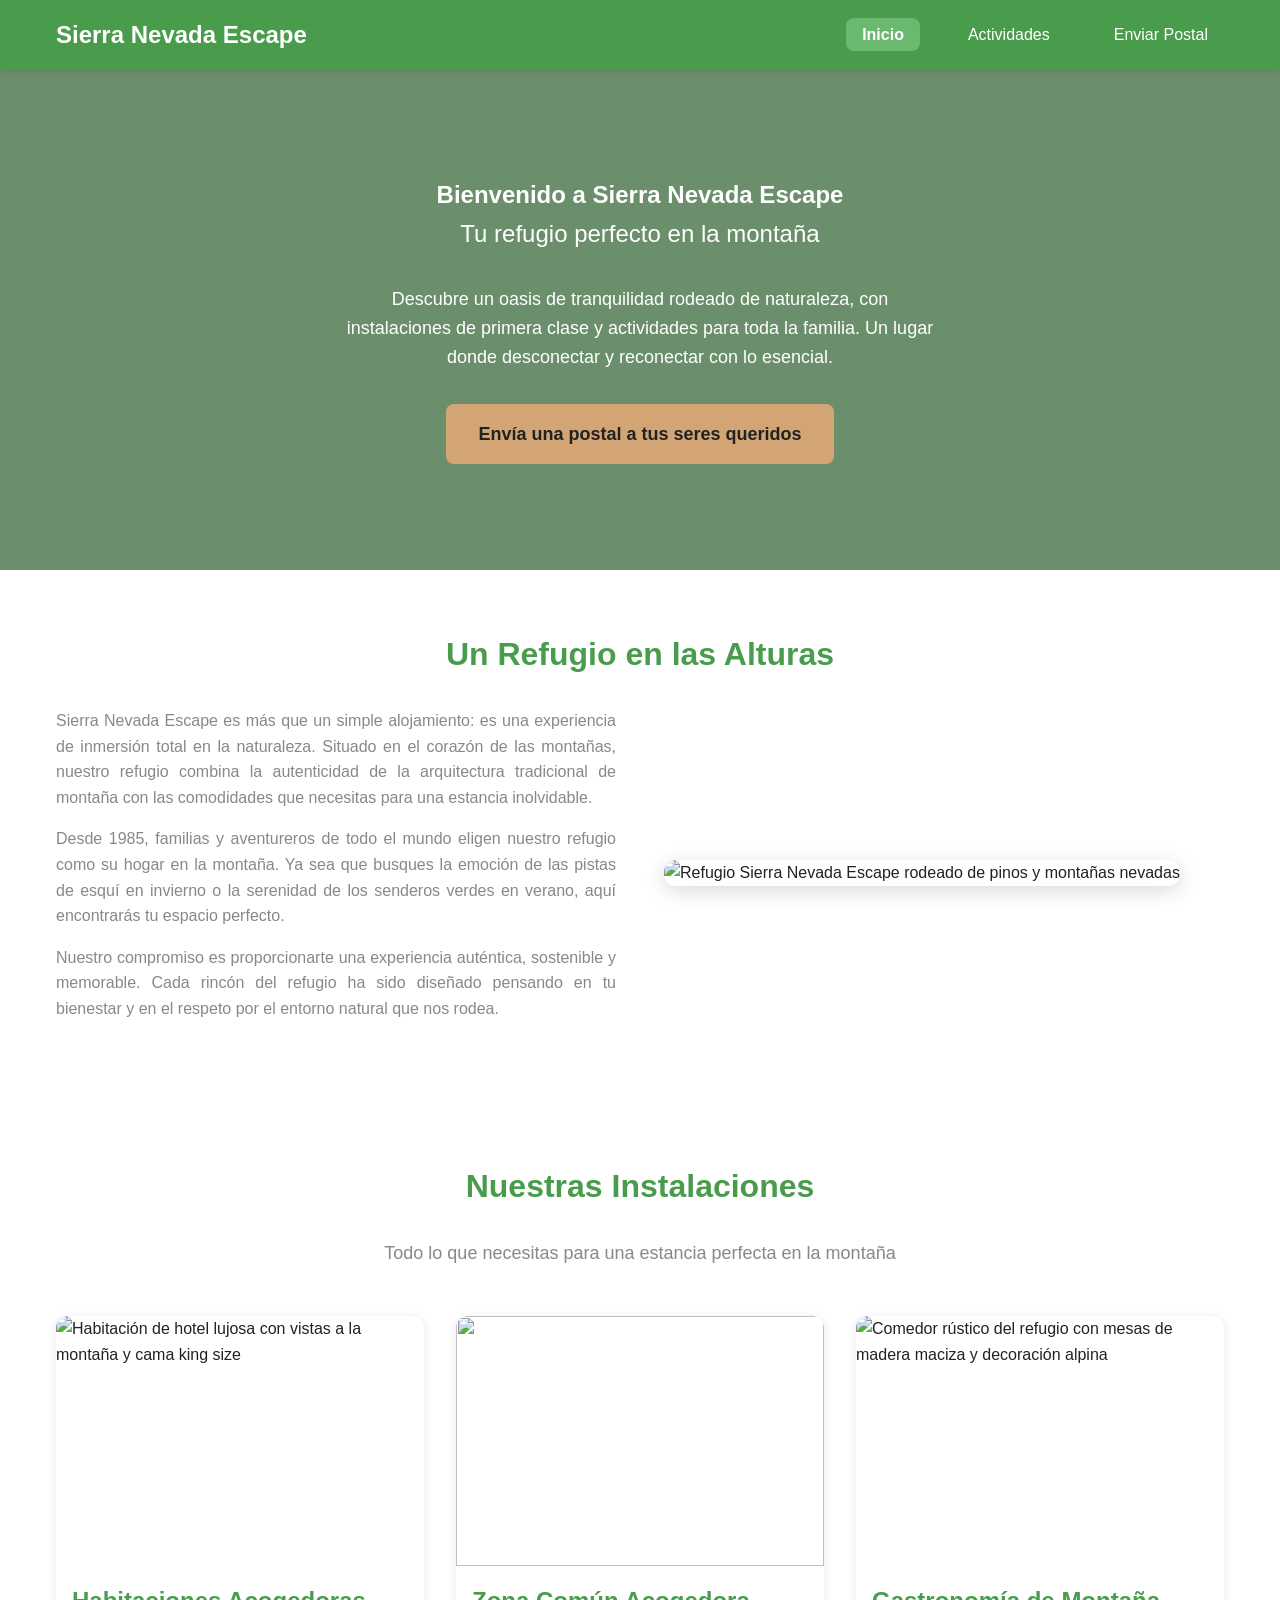
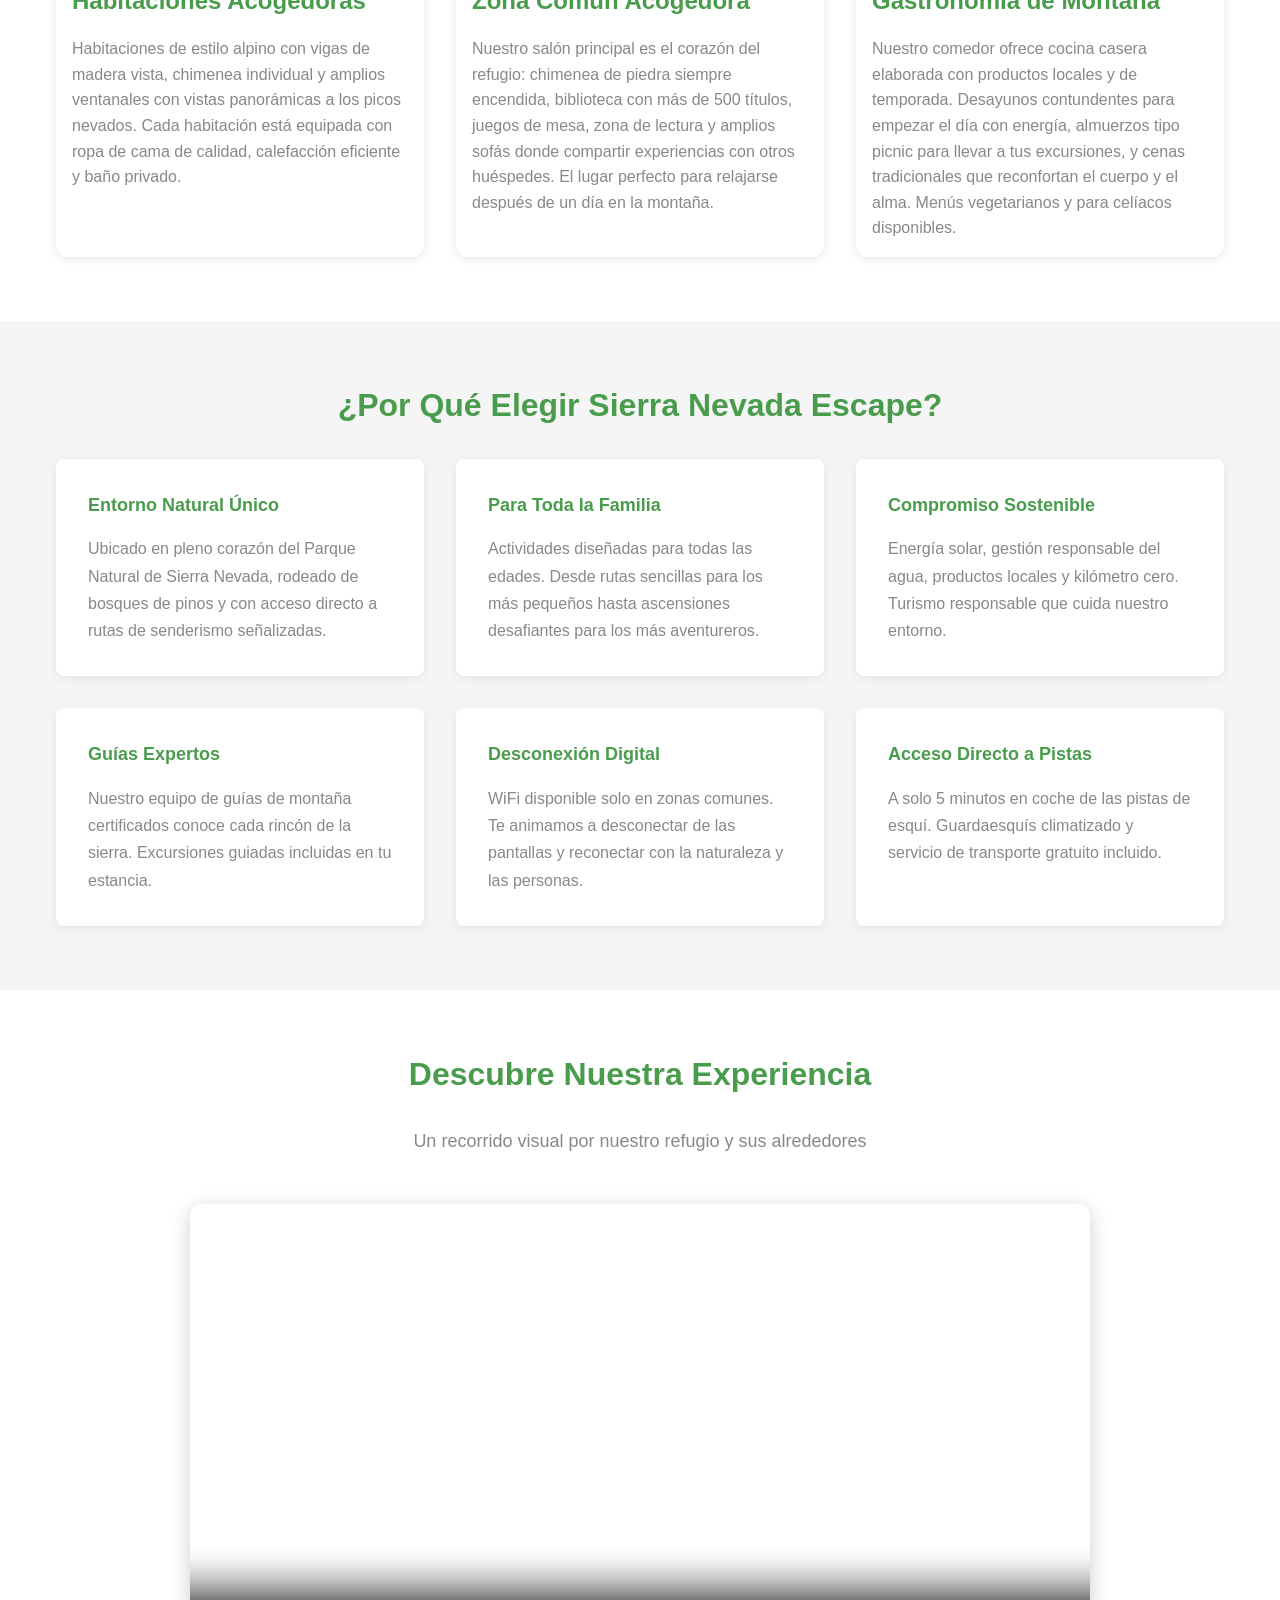
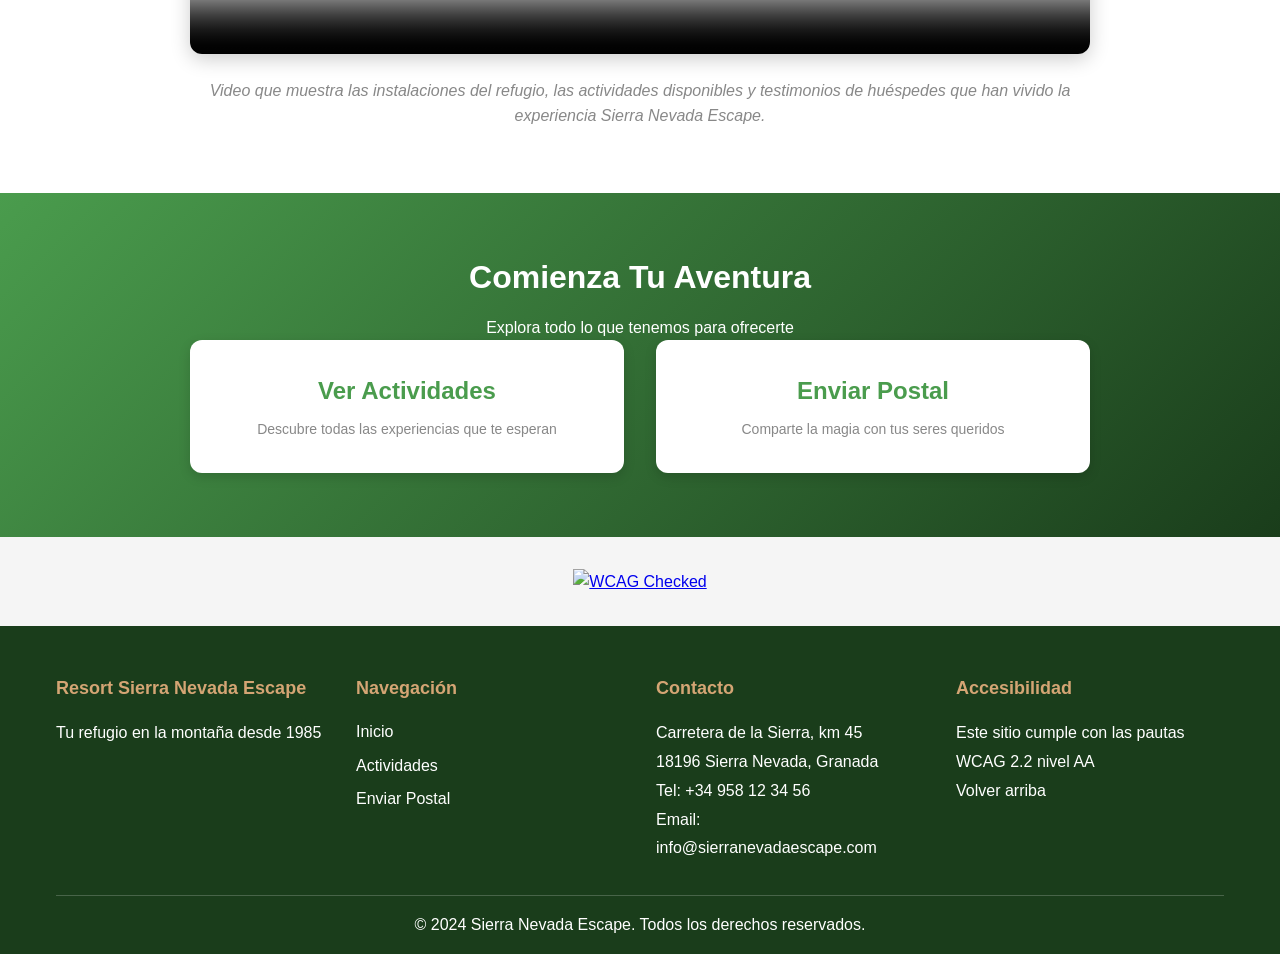
==== commit a039cd14: "AA logos" ====
--- a/index.html
+++ b/index.html
@@ -157,7 +157,8 @@
                 <div class="video-wrapper">
                     <video controls
                         poster="https://images.unsplash.com/photo-1506905925346-21bda4d32df4?w=1200&h=675&fit=crop">
-                        <source src="https://pixabay.com/videos/download/video-2496_medium.mp4" type="video/mp4">
+                        <source src="https://cdn.pixabay.com/video/2016/03/18/2496-159568806_large.mp4"
+                            type="video/mp4">
                         <track kind="captions" src="captions-es.vtt" srclang="es" label="Español" default>
                         <p>Tu navegador no soporta el elemento de video. <a
                                 href="./video/20117277-uhd_3840_2160_50fps.mp4">Descarga el video
@@ -193,9 +194,10 @@
     <section class="accessibility-info" aria-labelledby="accessibility-title">
         <h2 id="accessibility-title" class="sr-only">Información de accesibilidad</h2>
         <div class="wcag-badges">
-            <img src="https://www.w3.org/WAI/wcag2AA-blue.png"
-                alt="Nivel de conformidad AA de las Pautas de Accesibilidad para el Contenido Web 2.2" width="88"
-                height="31">
+            <a href="https://achecker.ca/scan/3dd60af7-ab85-4bff-9829-019c52b8f438">
+                <img src="https://achecker.ca/api/v1/scan/3dd60af7-ab85-4bff-9829-019c52b8f438/badge"
+                    alt="WCAG Checked" />
+            </a>
         </div>
     </section>
 
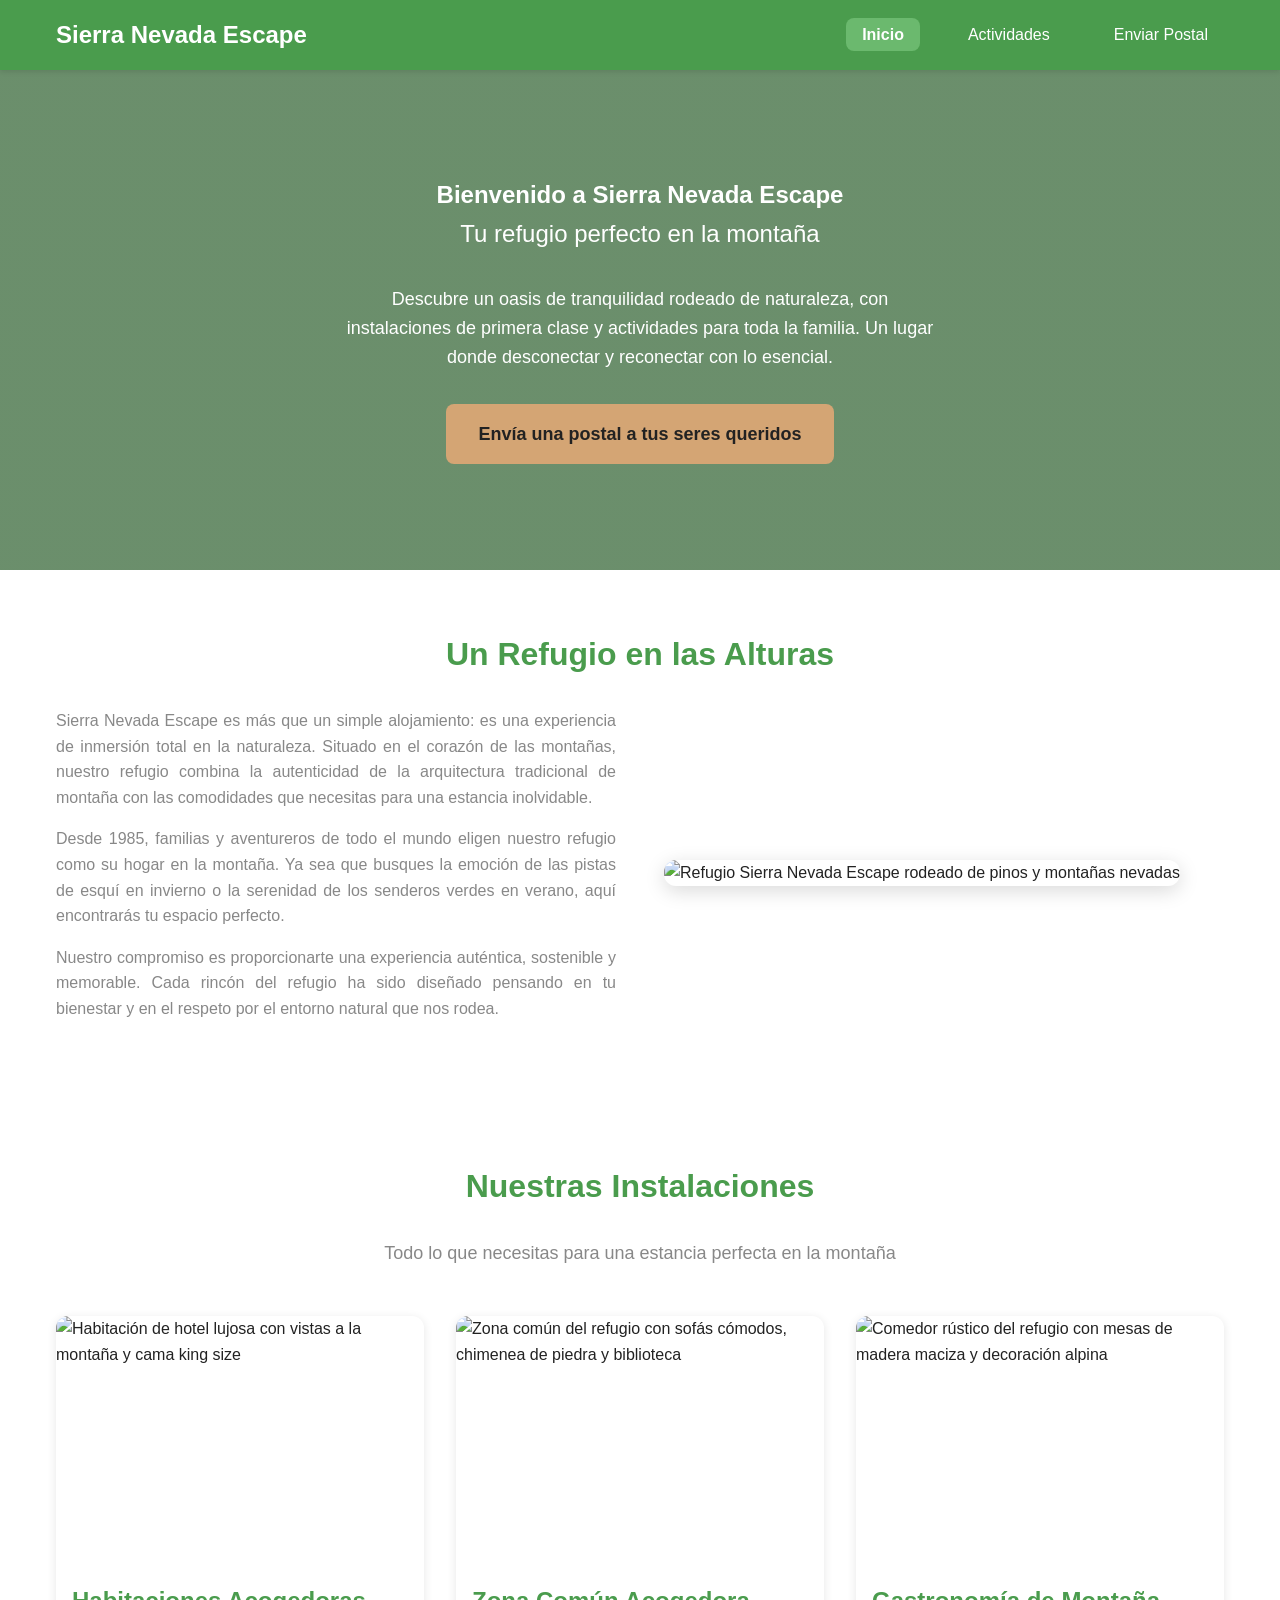
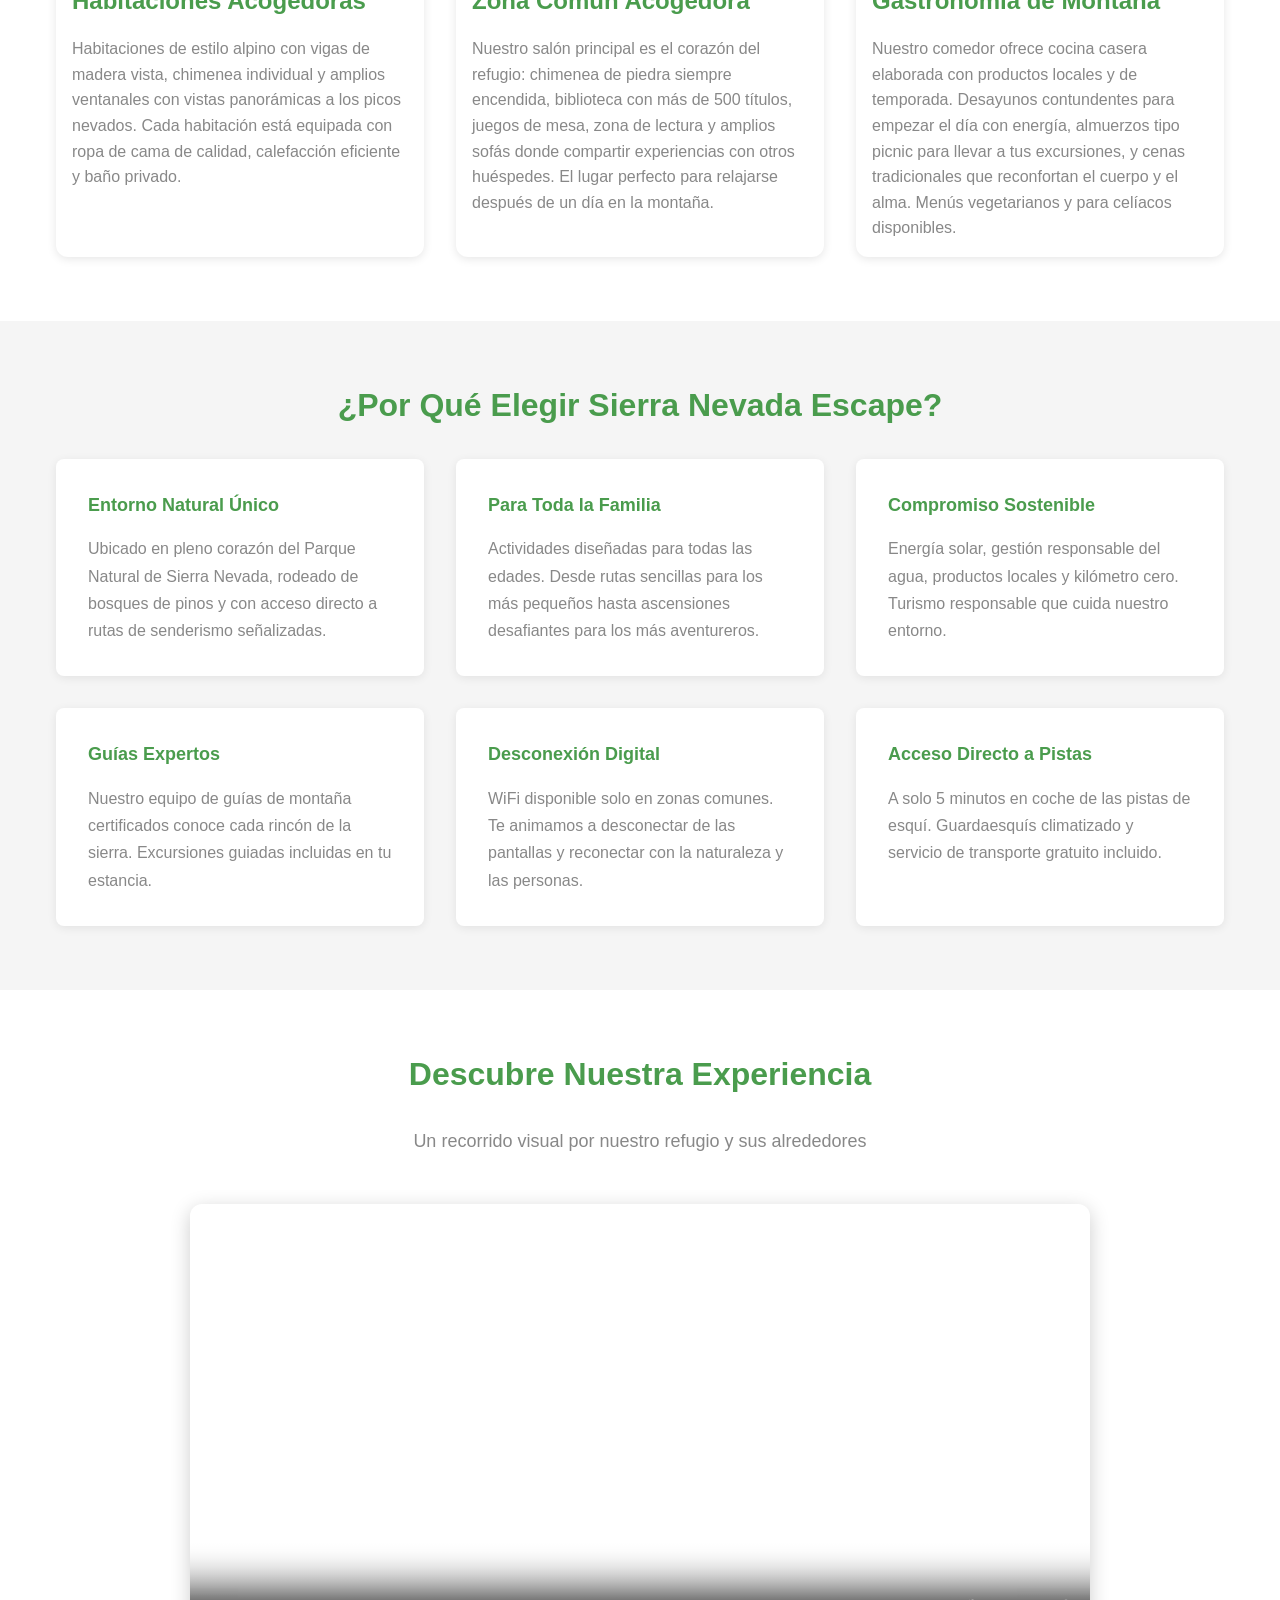
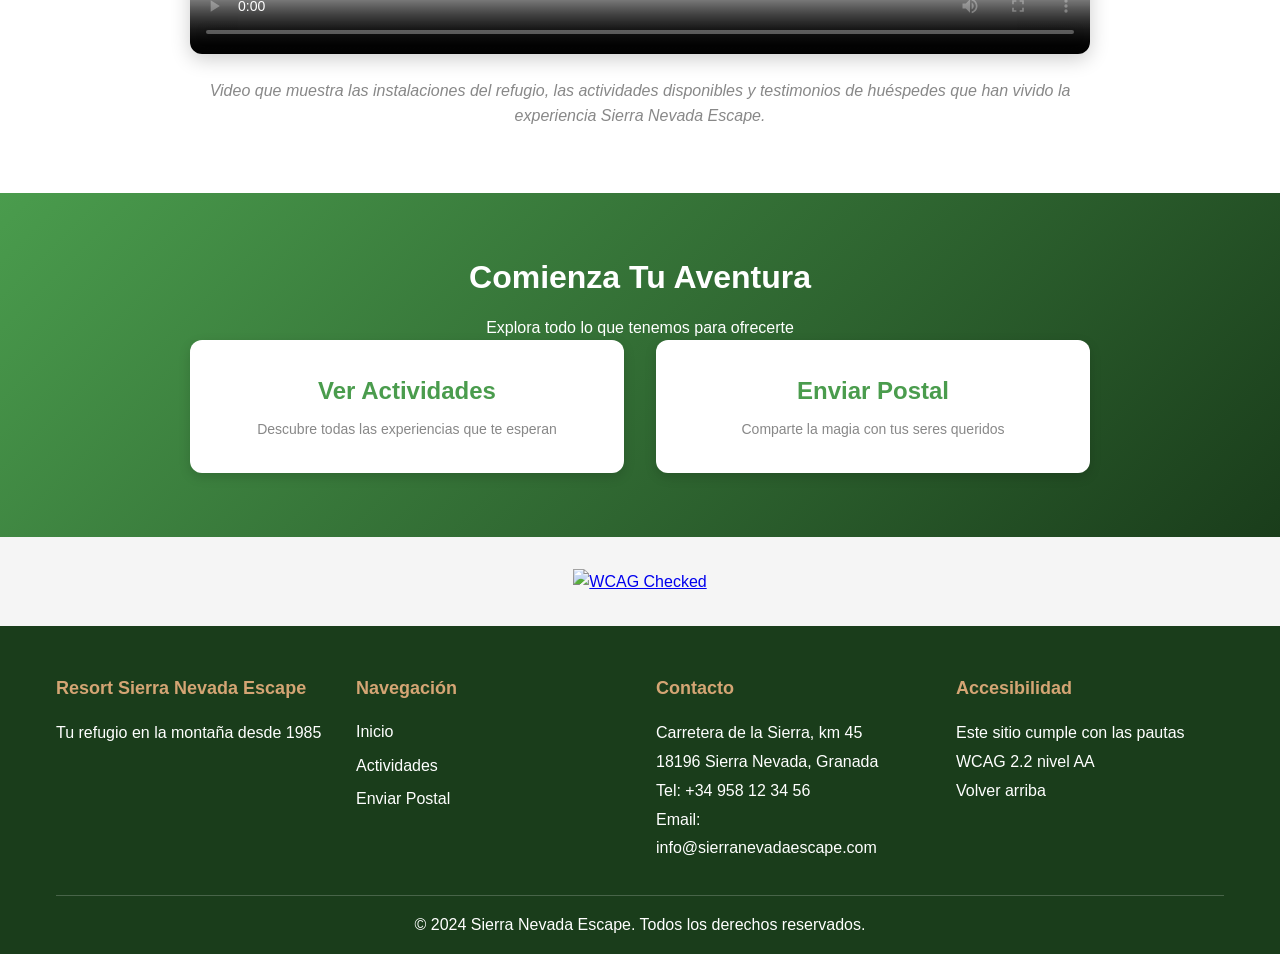
==== commit 5cc044af: "Fix A problems" ====
--- a/index.html
+++ b/index.html
@@ -83,6 +83,7 @@
 
                     <article class="card">
                         <img src="https://images.unsplash.com/photo-1544161515-4ab6ce6db874?w=800&h=600&fit=crop"
+                            alt="Zona común del refugio con sofás cómodos, chimenea de piedra y biblioteca"
                             loading="lazy">
                         <h3>Zona Común Acogedora</h3>
                         <p>Nuestro salón principal es el corazón del refugio: chimenea de piedra siempre encendida,
@@ -188,18 +189,18 @@
                 </div>
             </div>
         </section>
+
+        <!-- Accessibility Features Info -->
+        <section class="accessibility-info" aria-labelledby="accessibility-title">
+            <h2 id="accessibility-title" class="sr-only">Información de accesibilidad</h2>
+            <div class="wcag-badges">
+                <a href="https://achecker.ca/scan/3dd60af7-ab85-4bff-9829-019c52b8f438">
+                    <img src="https://achecker.ca/api/v1/scan/3dd60af7-ab85-4bff-9829-019c52b8f438/badge"
+                        alt="WCAG Checked" />
+                </a>
+            </div>
+        </section>
     </main>
-
-    <!-- Accessibility Features Info -->
-    <section class="accessibility-info" aria-labelledby="accessibility-title">
-        <h2 id="accessibility-title" class="sr-only">Información de accesibilidad</h2>
-        <div class="wcag-badges">
-            <a href="https://achecker.ca/scan/3dd60af7-ab85-4bff-9829-019c52b8f438">
-                <img src="https://achecker.ca/api/v1/scan/3dd60af7-ab85-4bff-9829-019c52b8f438/badge"
-                    alt="WCAG Checked" />
-            </a>
-        </div>
-    </section>
 
     <footer role="contentinfo">
         <div class="container">
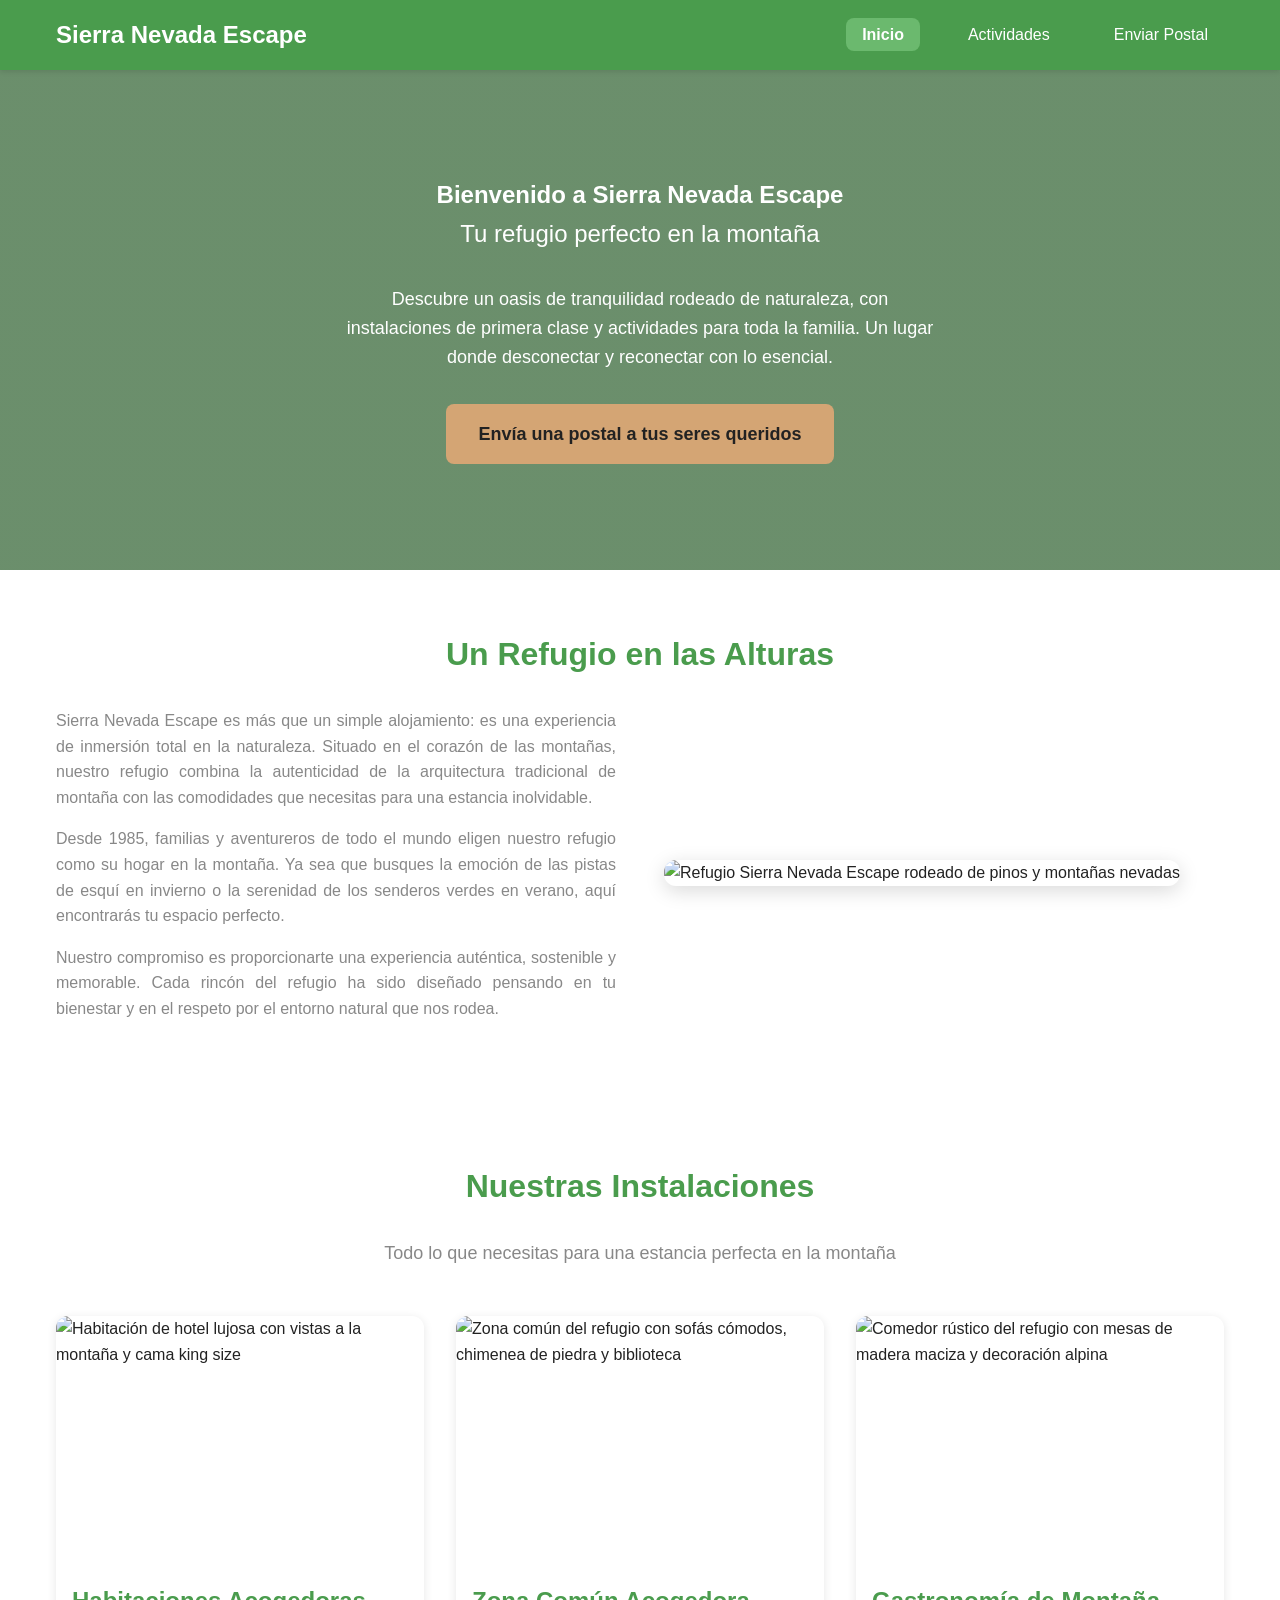
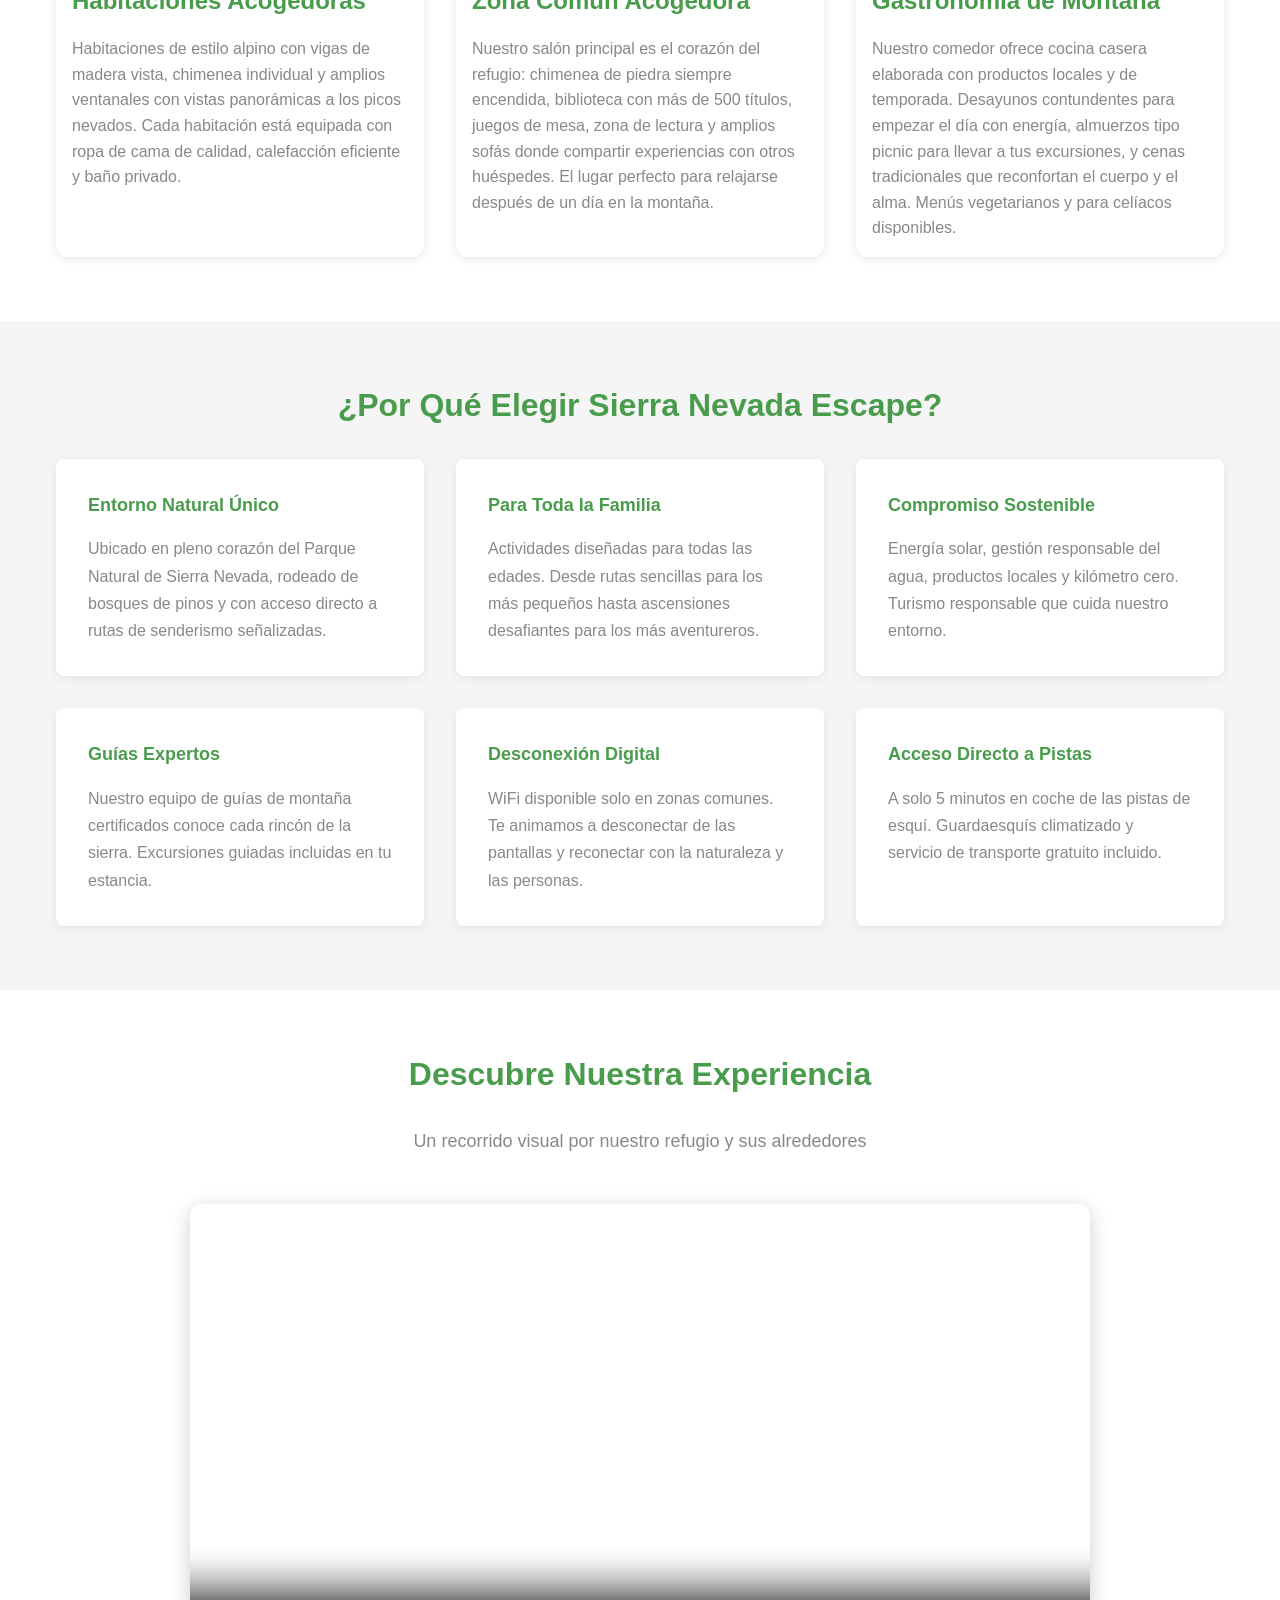
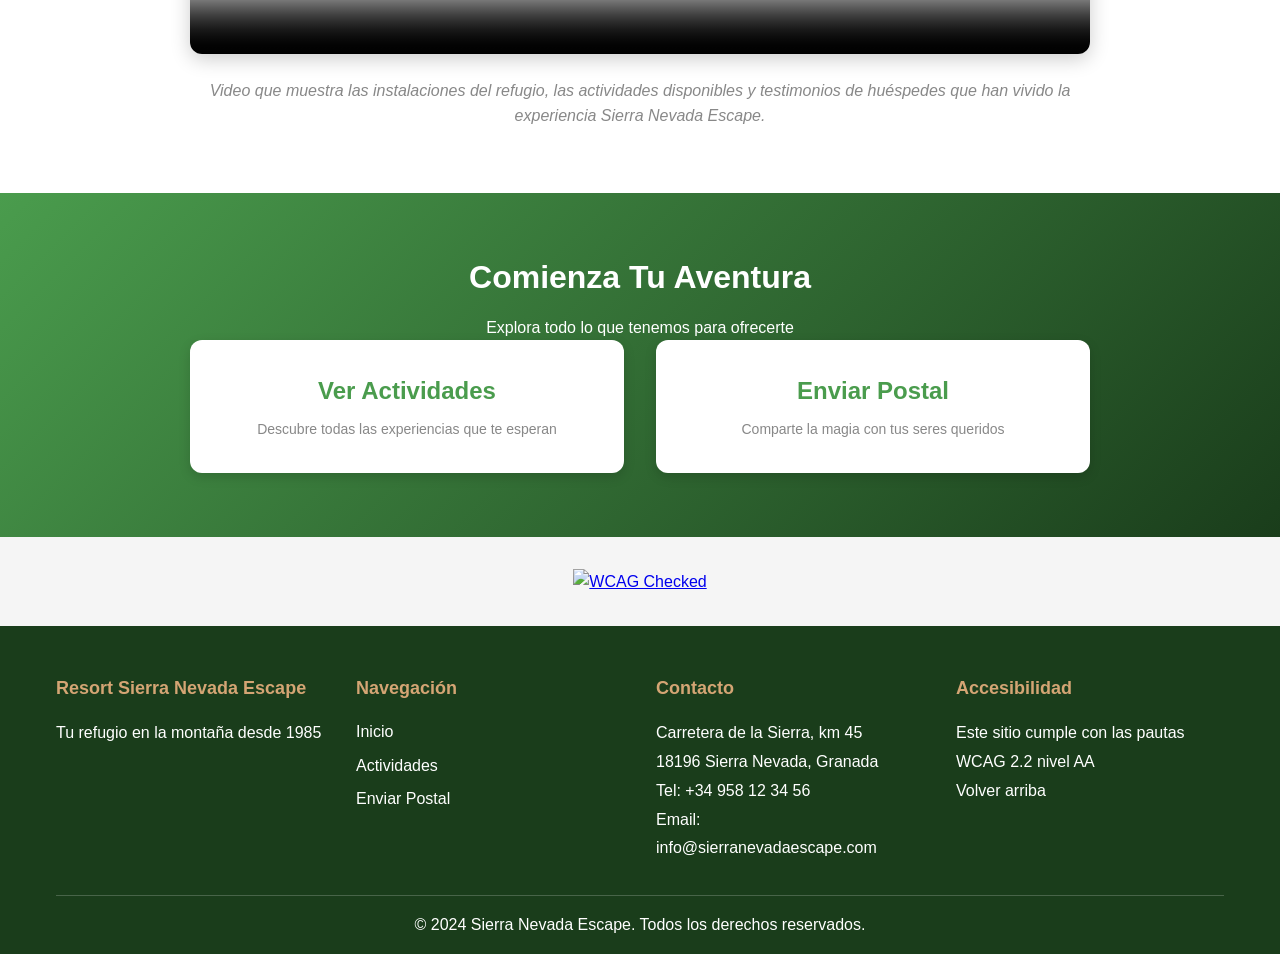
==== commit 0f2aaf64: "add aa logo" ====
--- a/index.html
+++ b/index.html
@@ -194,8 +194,8 @@
         <section class="accessibility-info" aria-labelledby="accessibility-title">
             <h2 id="accessibility-title" class="sr-only">Información de accesibilidad</h2>
             <div class="wcag-badges">
-                <a href="https://achecker.ca/scan/3dd60af7-ab85-4bff-9829-019c52b8f438">
-                    <img src="https://achecker.ca/api/v1/scan/3dd60af7-ab85-4bff-9829-019c52b8f438/badge"
+                <a href="https://achecker.ca/scan/375cdd38-757c-4cb3-8098-9375fae152f5">
+                    <img src="https://achecker.ca/api/v1/scan/375cdd38-757c-4cb3-8098-9375fae152f5/badge"
                         alt="WCAG Checked" />
                 </a>
             </div>
